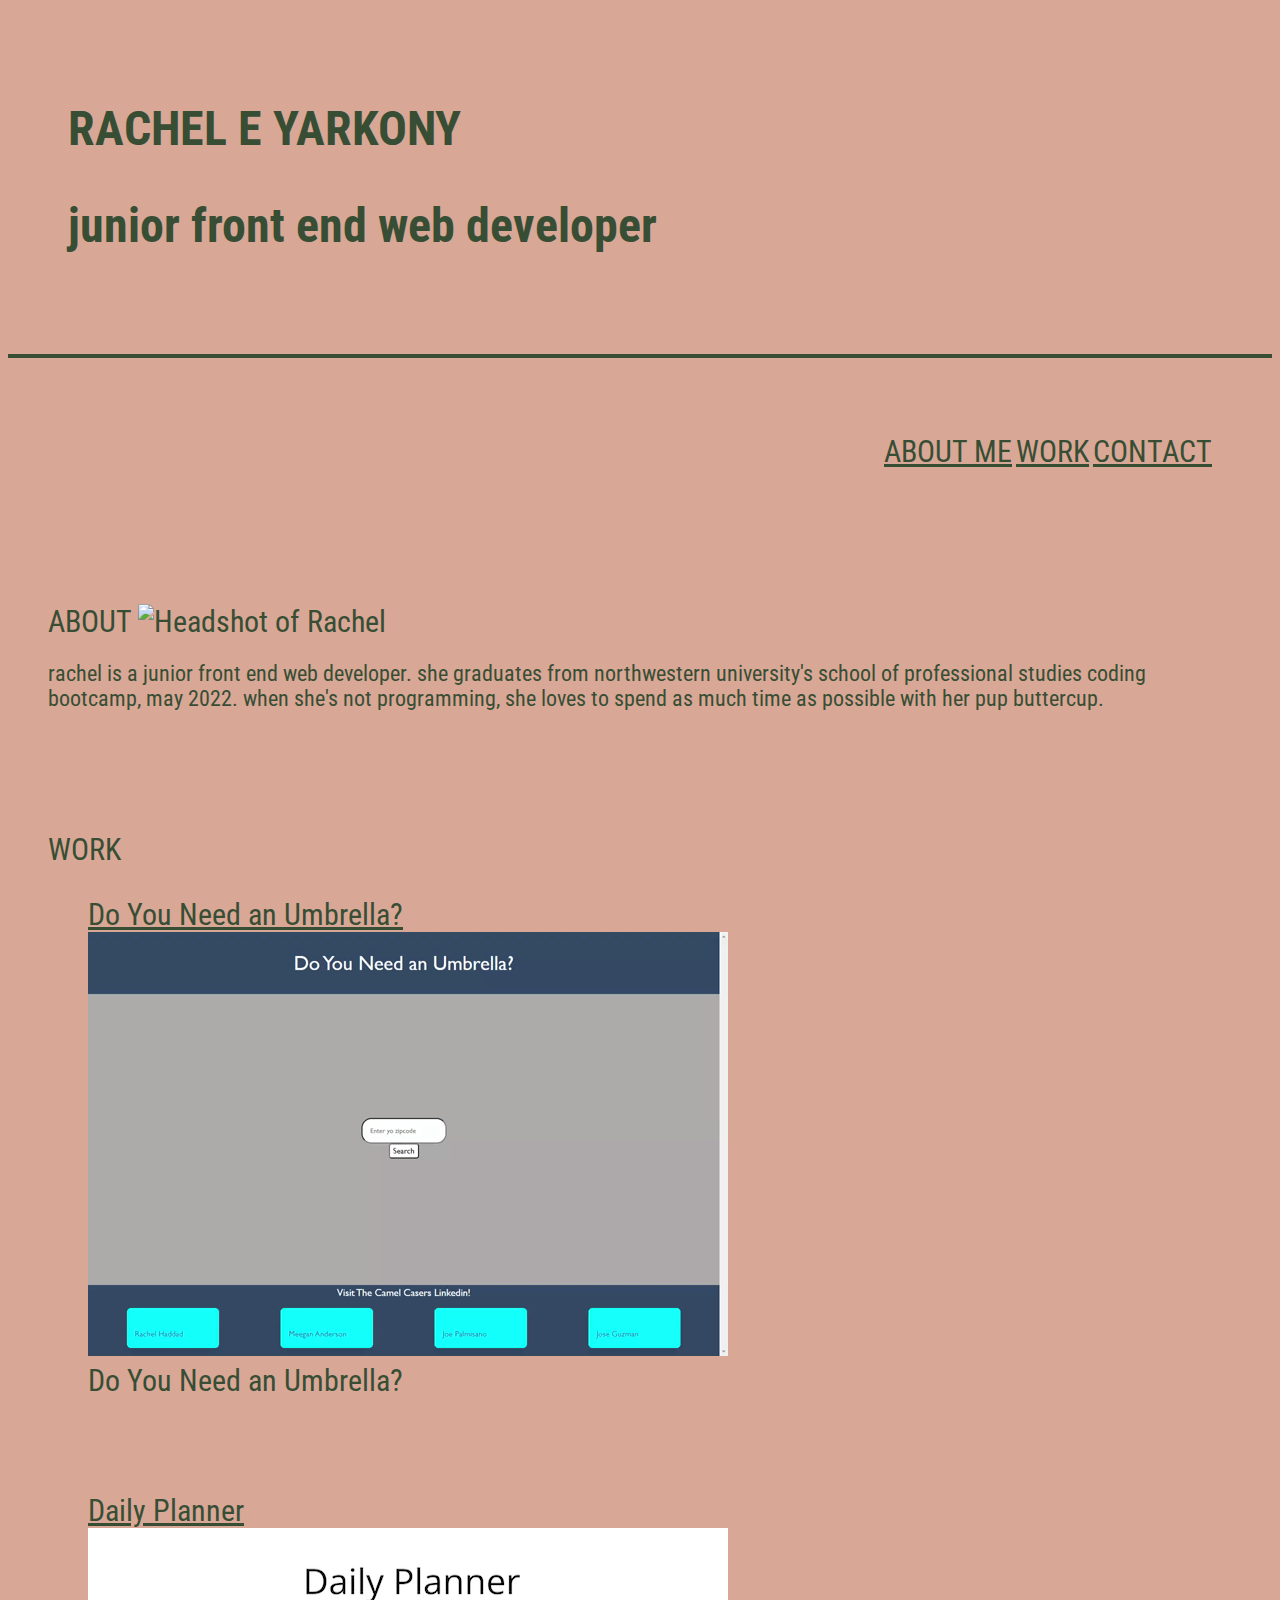
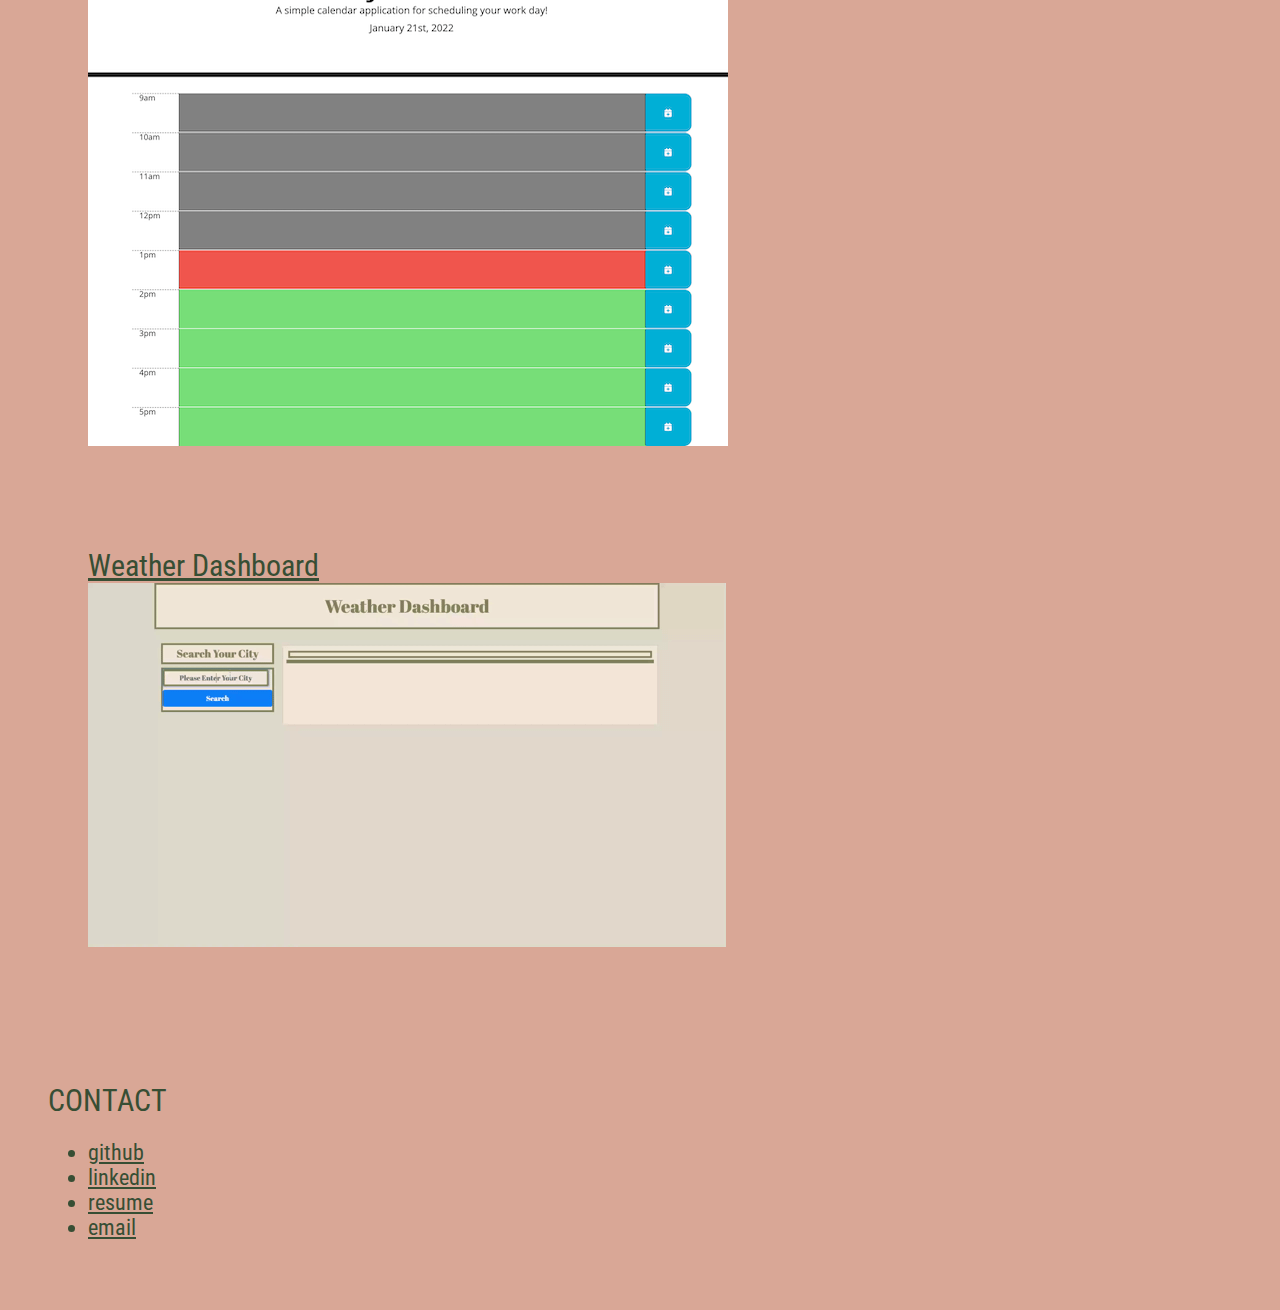
==== index.html @ 6af35a85 "changed picture" ====
<!DOCTYPE html>
<html lang="en">

<head>
    <meta charset="UTF-8">
    <meta http-equiv="X-UA-Compatible" content="IE=edge">
    <meta name="viewport" content="width=device-width, initial-scale=1.0">
    <title>rachel yarkony</title>
    <link href="https://cdn.jsdelivr.net/npm/bootstrap@5.1.3/dist/css/bootstrap.min.css" rel="stylesheet"
        integrity="sha384-1BmE4kWBq78iYhFldvKuhfTAU6auU8tT94WrHftjDbrCEXSU1oBoqyl2QvZ6jIW3" crossorigin="anonymous">
    <link rel="stylesheet" href="./assets/css/style.css">
    <link rel="preconnect" href="https://fonts.googleapis.com">
    <link rel="preconnect" href="https://fonts.gstatic.com" crossorigin>
    <link href="https://fonts.googleapis.com/css2?family=Roboto+Condensed:wght@300&display=swap" rel="stylesheet">
</head>

<body class="container">
    <!-- HEADER -->
    <header class="container">
        <h1>RACHEL E YARKONY</h1>
        <h2>junior front end web developer</h2>
    </header>
    <nav>
        <ul>
            <a class="nav-link" href="#aboutMeClick" id="caption">ABOUT ME</a>
            <a class="nav-link" href="#workClick" id="caption">WORK</a>
            <a class="nav-link" href="#contactClick" id="caption">CONTACT</a>
        </ul>
    </nav>
    <br>
    <!-- INCLUDES NAME, TABS FOR DIFFERENT SECTIONS OF PAGE-->
    <section id="sectionone" class="container ms-auto">
        <div>
            <div id="abtmesection">
                <a id="aboutMeClick">ABOUT</a>
                <img src="./assets/images/christmas card.png" class="float-end mx-auto" style="max-width: 325px;"
                    alt="Headshot of Rachel">
            </div>
            <p>rachel is a junior front end web developer. she graduates from
                northwestern university's school of professional studies coding bootcamp, may 2022.
                when she's not programming, she loves to spend as much time as possible
                with her pup buttercup. </p>
        </div>
    </section>
    <br>
    <section id="sectionone" class="container ms-auto">
        <div id="twork">
            <a id="workClick">WORK</a>
            <div>
                <figure class="figure"><a href="https://the-camelcasers.github.io/project/" id="caption">Do You Need an
                        Umbrella?
                    </a>
                    <br>
                    <img src="./assets/images/DoYouNeedanUmbrella.gif"
                        class="figure-img img-fluid max-width: 100px rounded" alt="Gif of Do you need an umbrella">
                    <figcaption class="figure-caption text-end" id="caption">Do You Need an Umbrella?</a>
                    </figcaption>
                </figure>
            </div>
            <br>
            <div>
                <figure class="figure"><a href="https://buttercupsmom.github.io/hw5/" id="caption">Daily Planner
                    </a>
                    <br>
                    <img src="./assets/images/screenshotofplanner.png"
                        class="figure-img img-fluid max-width: 100px rounded" alt="daily planner image">
                    <figcaption class="figure-caption text-end" id="caption"></figcaption>
                </figure>
            </div>
            <br>
            <div>
                <figure class="figure"><a href="https://buttercupsmom.github.io/hw-6/" id="caption">Weather Dashboard
                    </a>
                    <br>
                    <img src="./assets/images/WeatherDashboard.gif"
                        class="figure-img img-fluid max-width: 100px rounded" alt="weather dashboard gif">
                    <figcaption class="figure-caption text-end" id="caption"></figcaption>
                </figure>
            </div>
        </div>
    </section>
    <br>
    <section id="sectionone" class="container ms-auto">
        <div id="contactizzle">
            <a id="contactClick">CONTACT</a>
        </div>
        <div>
            <ul id="caption">
                <li><a href="https://github.com/buttercupsmom" id="caption">github</a>
                </li>
                <li><a href="https://www.linkedin.com/in/rachelehaddad/" id="caption">linkedin</a>
                </li>
                <li><a href="./assets/images/Rachel Haddad Resume.png" target="_blank" onclick="openNewWindow()"
                        id="caption">resume</a>
                </li>
                <li><a href="mailto:yarkony.rachel@gmail.com" id="caption">email</a>
                </li>
            </ul>
        </div>
    </section>










</body>
<script src="./assets/js/script.js"></script>

</html>
---- assets/css/style.css ----
:root {
  --background-color: #d9a796;
  --text-color: #374e34;
}

body {
  background-color: var(--background-color);
  color: var(--text-color);
  font-family: "Roboto Condensed", sans-serif;
}

header {
  border-bottom: 4px solid;
  border-radius: 5;
  border-color: var(--text-color);
  color: var(--text-color);
  font: bold;
  padding: 60px;
  justify-content: space-evenly;
  align-items: end;
}
h1 {
  font-size: 48px;
  font-style: bold;
}

h2 {
  font-size: 48px;
  font-style: bold;
}

nav {
  border: 4px transparent;
  border-radius: 5;
  color: var(--text-color);
  padding: 60px;
  text-align: end;
  display: flex-row;
}

.nav-link {
  font-size: 30px;
}

#abtmesection {
  font-size: 30px;
}

#contactizzle {
  font-size: 30px;
}

#sectionone {
  border: 6px transparent;
  border-radius: 5;
  flex-wrap: wrap;
  font-size: 22px;
  padding: 40px;
}

#twork {
  font-size: 30px;
}

#caption {
  color: var(--text-color);
}
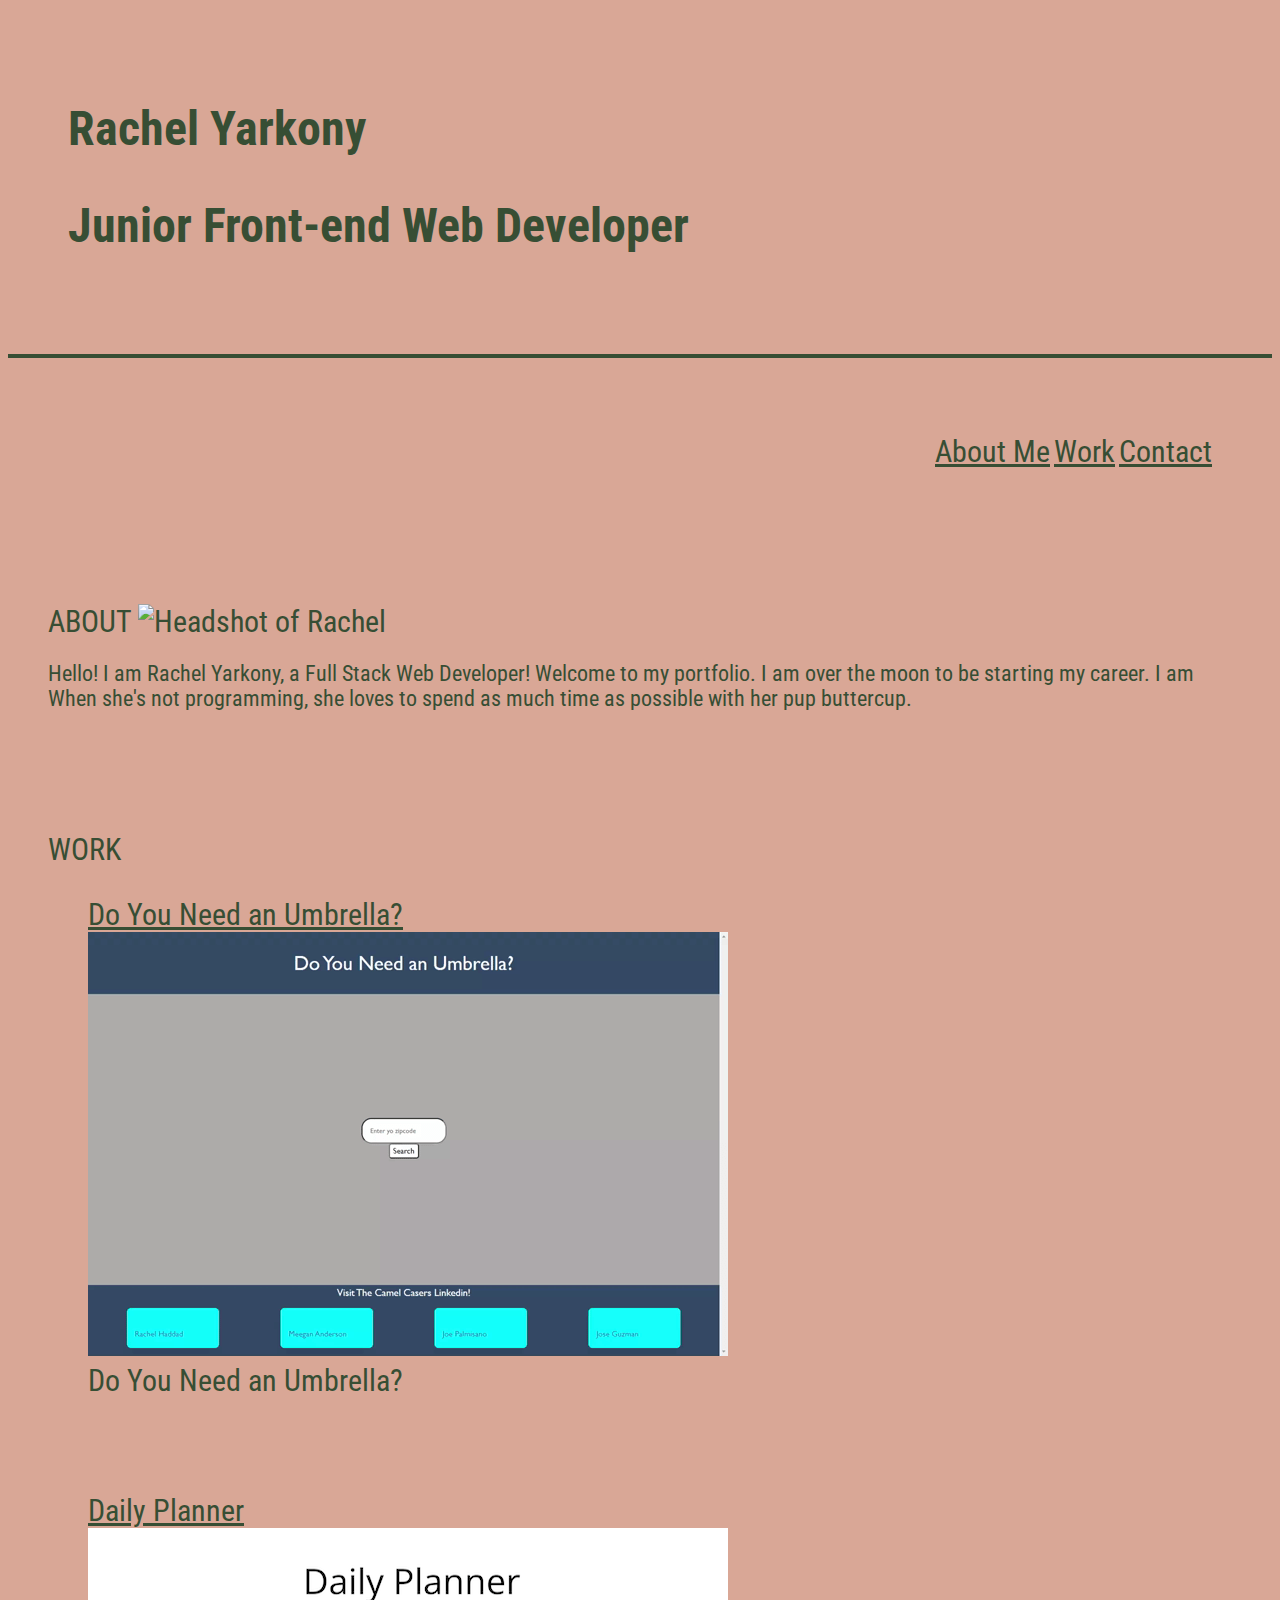
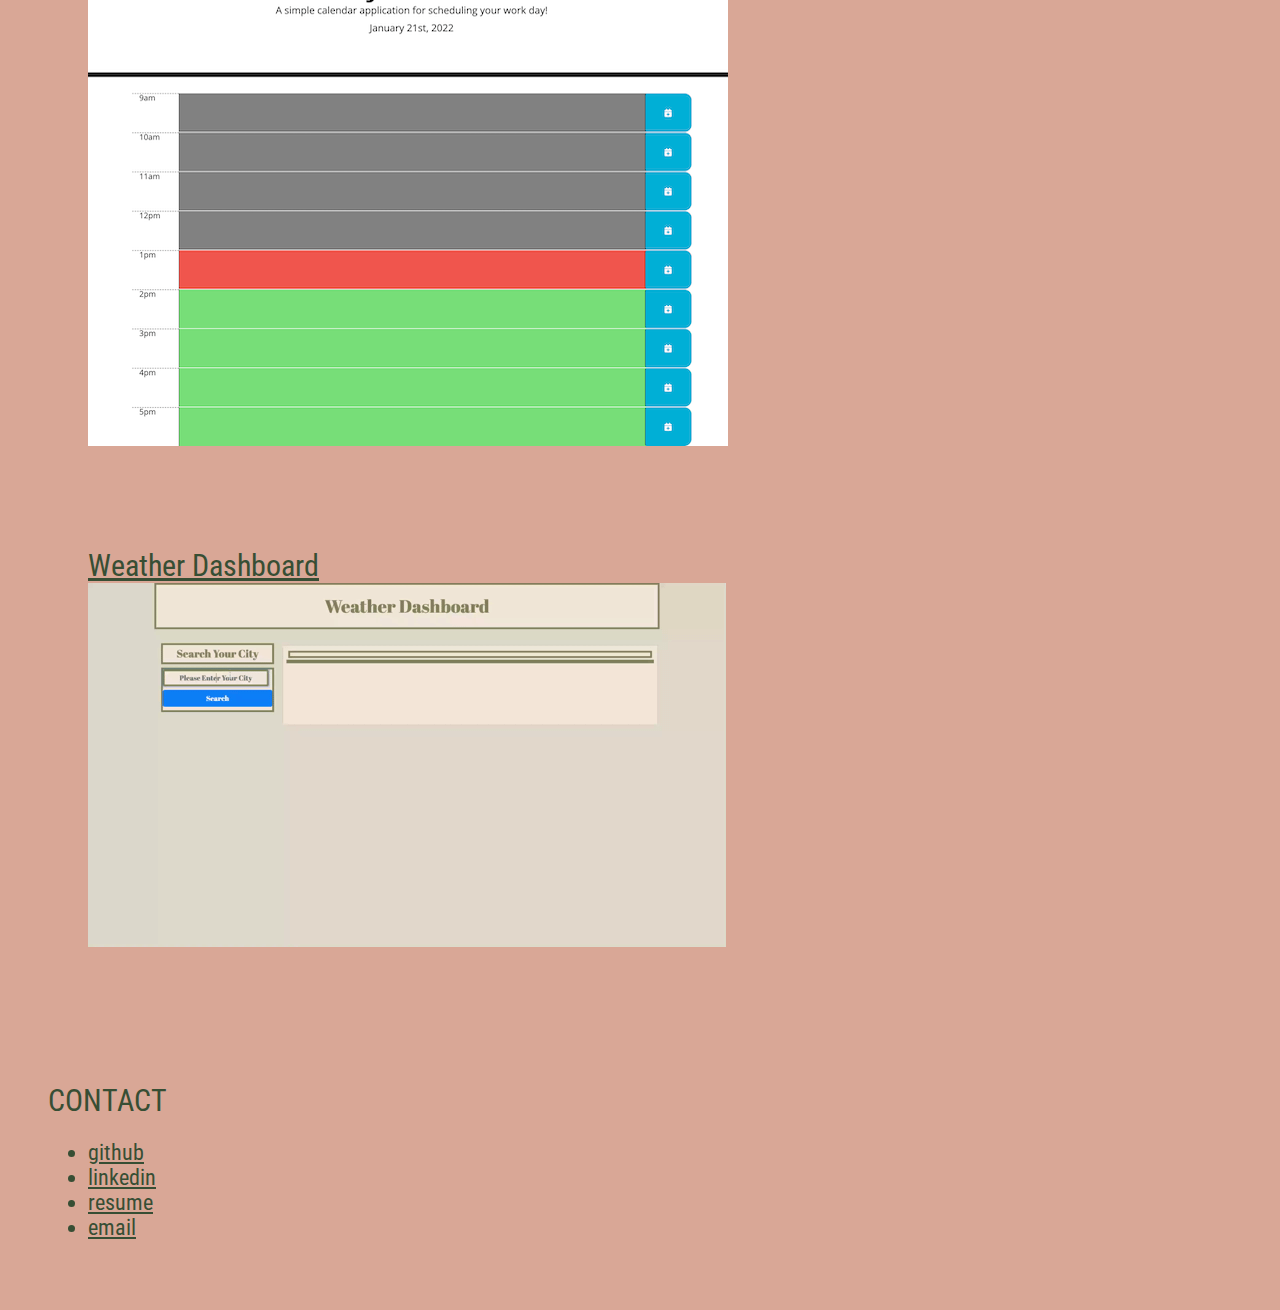
==== commit ea73b705: "grammar edits" ====
--- a/index.html
+++ b/index.html
@@ -5,7 +5,7 @@
     <meta charset="UTF-8">
     <meta http-equiv="X-UA-Compatible" content="IE=edge">
     <meta name="viewport" content="width=device-width, initial-scale=1.0">
-    <title>rachel yarkony</title>
+    <title>Rachel Yarkony</title>
     <link href="https://cdn.jsdelivr.net/npm/bootstrap@5.1.3/dist/css/bootstrap.min.css" rel="stylesheet"
         integrity="sha384-1BmE4kWBq78iYhFldvKuhfTAU6auU8tT94WrHftjDbrCEXSU1oBoqyl2QvZ6jIW3" crossorigin="anonymous">
     <link rel="stylesheet" href="./assets/css/style.css">
@@ -17,14 +17,14 @@
 <body class="container">
     <!-- HEADER -->
     <header class="container">
-        <h1>RACHEL E YARKONY</h1>
-        <h2>junior front end web developer</h2>
+        <h1>Rachel Yarkony</h1>
+        <h2>Junior Front-end Web Developer</h2>
     </header>
     <nav>
         <ul>
-            <a class="nav-link" href="#aboutMeClick" id="caption">ABOUT ME</a>
-            <a class="nav-link" href="#workClick" id="caption">WORK</a>
-            <a class="nav-link" href="#contactClick" id="caption">CONTACT</a>
+            <a class="nav-link" href="#aboutMeClick" id="caption">About Me</a>
+            <a class="nav-link" href="#workClick" id="caption">Work</a>
+            <a class="nav-link" href="#contactClick" id="caption">Contact</a>
         </ul>
     </nav>
     <br>
@@ -36,9 +36,10 @@
                 <img src="./assets/images/christmas card.png" class="float-end mx-auto" style="max-width: 325px;"
                     alt="Headshot of Rachel">
             </div>
-            <p>rachel is a junior front end web developer. she graduates from
-                northwestern university's school of professional studies coding bootcamp, may 2022.
-                when she's not programming, she loves to spend as much time as possible
+            <p>Hello! I am Rachel Yarkony, a Full Stack Web Developer! Welcome to my portfolio.
+                I am over the moon to be starting my career. I am
+
+                When she's not programming, she loves to spend as much time as possible
                 with her pup buttercup. </p>
         </div>
     </section>
@@ -58,6 +59,7 @@
                 </figure>
             </div>
             <br>
+            <!-- TODO: Project 2 -->
             <div>
                 <figure class="figure"><a href="https://buttercupsmom.github.io/hw5/" id="caption">Daily Planner
                     </a>
@@ -68,6 +70,7 @@
                 </figure>
             </div>
             <br>
+
             <div>
                 <figure class="figure"><a href="https://buttercupsmom.github.io/hw-6/" id="caption">Weather Dashboard
                     </a>
@@ -90,6 +93,7 @@
                 </li>
                 <li><a href="https://www.linkedin.com/in/rachelehaddad/" id="caption">linkedin</a>
                 </li>
+                <!-- TODO: resume link to google docs -->
                 <li><a href="./assets/images/Rachel Haddad Resume.png" target="_blank" onclick="openNewWindow()"
                         id="caption">resume</a>
                 </li>
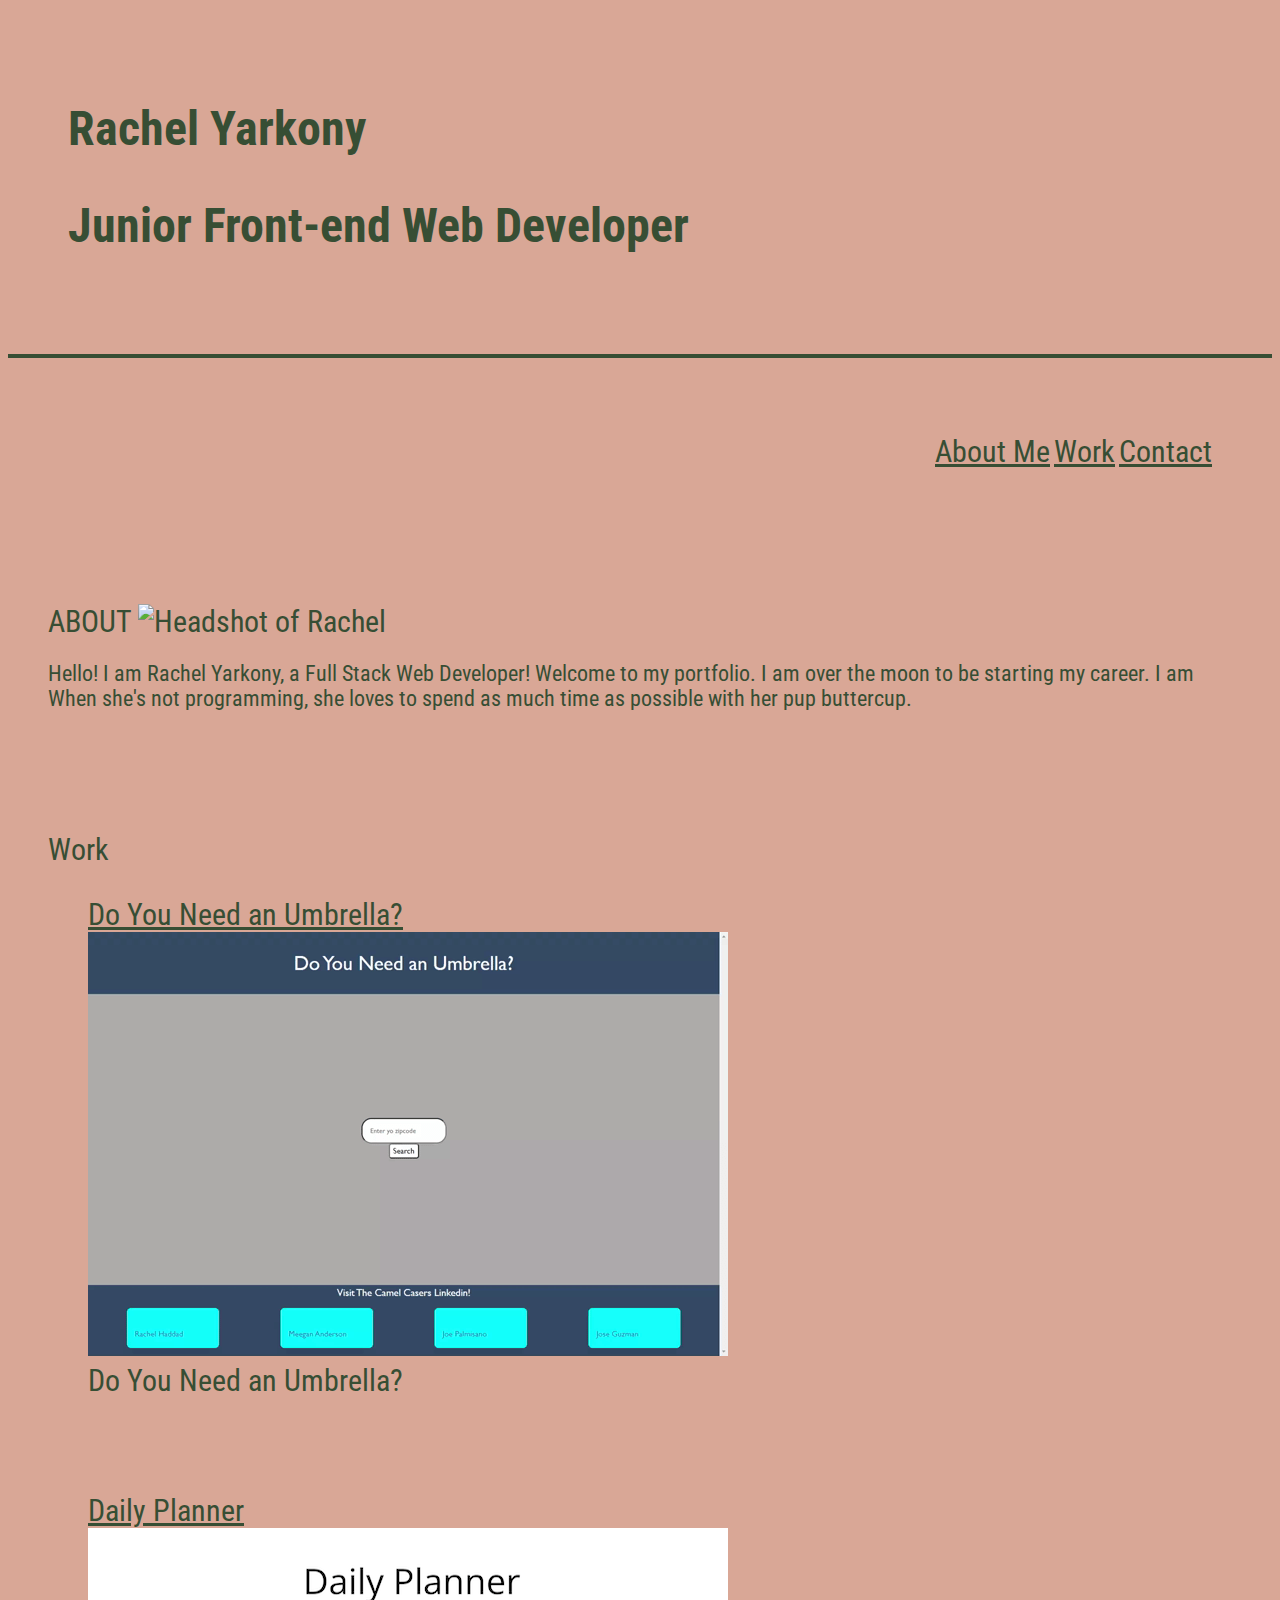
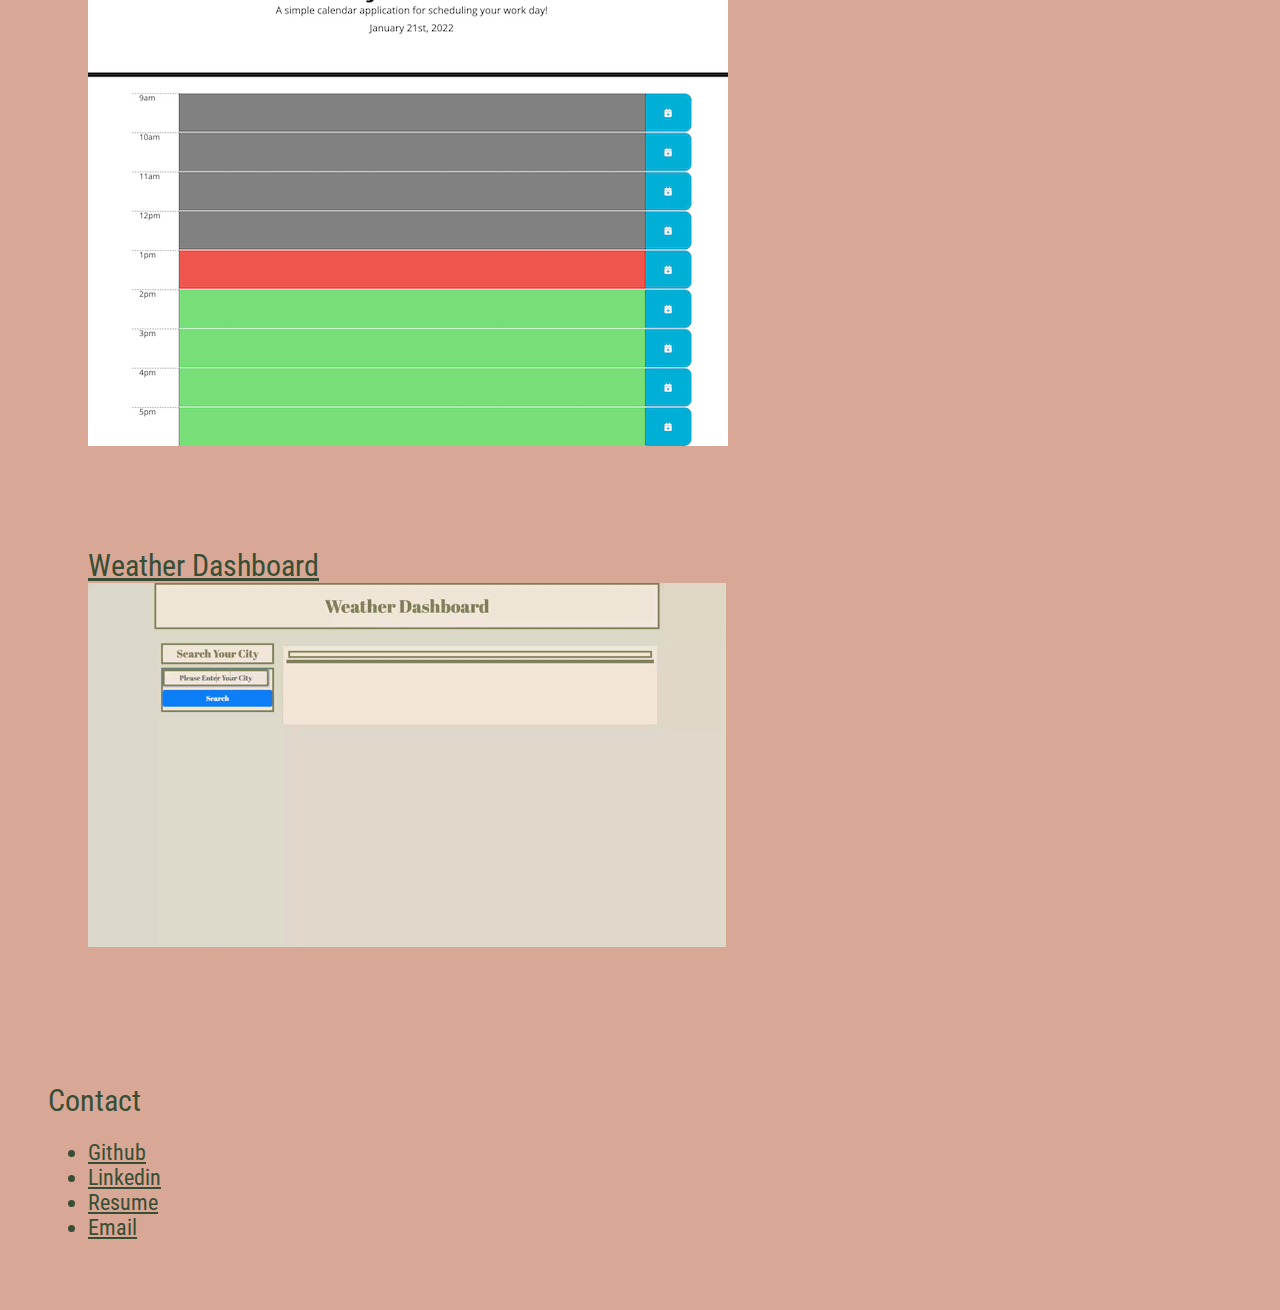
==== commit 28a42a15: "grammar edits 2" ====
--- a/index.html
+++ b/index.html
@@ -46,7 +46,7 @@
     <br>
     <section id="sectionone" class="container ms-auto">
         <div id="twork">
-            <a id="workClick">WORK</a>
+            <a id="workClick">Work</a>
             <div>
                 <figure class="figure"><a href="https://the-camelcasers.github.io/project/" id="caption">Do You Need an
                         Umbrella?
@@ -85,19 +85,19 @@
     <br>
     <section id="sectionone" class="container ms-auto">
         <div id="contactizzle">
-            <a id="contactClick">CONTACT</a>
+            <a id="contactClick">Contact</a>
         </div>
         <div>
             <ul id="caption">
-                <li><a href="https://github.com/buttercupsmom" id="caption">github</a>
+                <li><a href="https://github.com/buttercupsmom" id="caption">Github</a>
                 </li>
-                <li><a href="https://www.linkedin.com/in/rachelehaddad/" id="caption">linkedin</a>
+                <li><a href="https://www.linkedin.com/in/rachelehaddad/" id="caption">Linkedin</a>
                 </li>
                 <!-- TODO: resume link to google docs -->
                 <li><a href="./assets/images/Rachel Haddad Resume.png" target="_blank" onclick="openNewWindow()"
-                        id="caption">resume</a>
+                        id="caption">Resume</a>
                 </li>
-                <li><a href="mailto:yarkony.rachel@gmail.com" id="caption">email</a>
+                <li><a href="mailto:yarkony.rachel@gmail.com" id="caption">Email</a>
                 </li>
             </ul>
         </div>
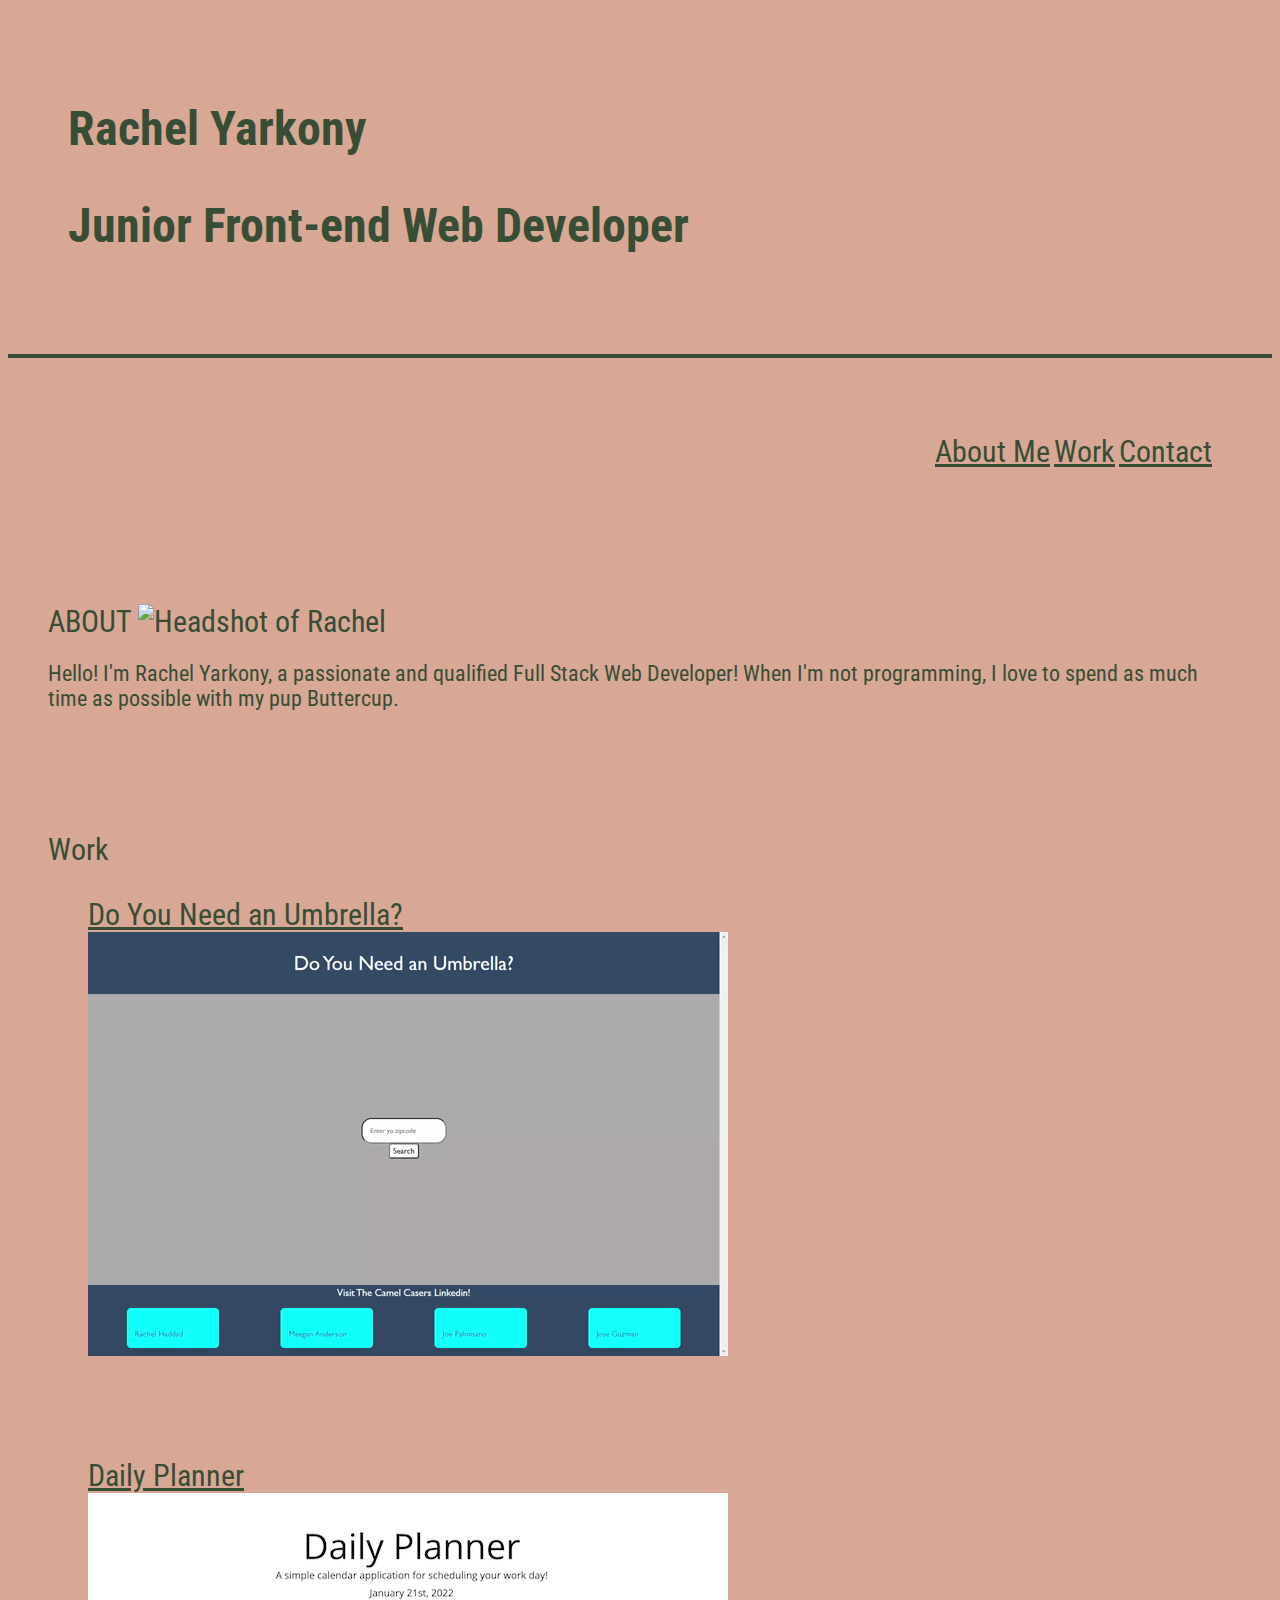
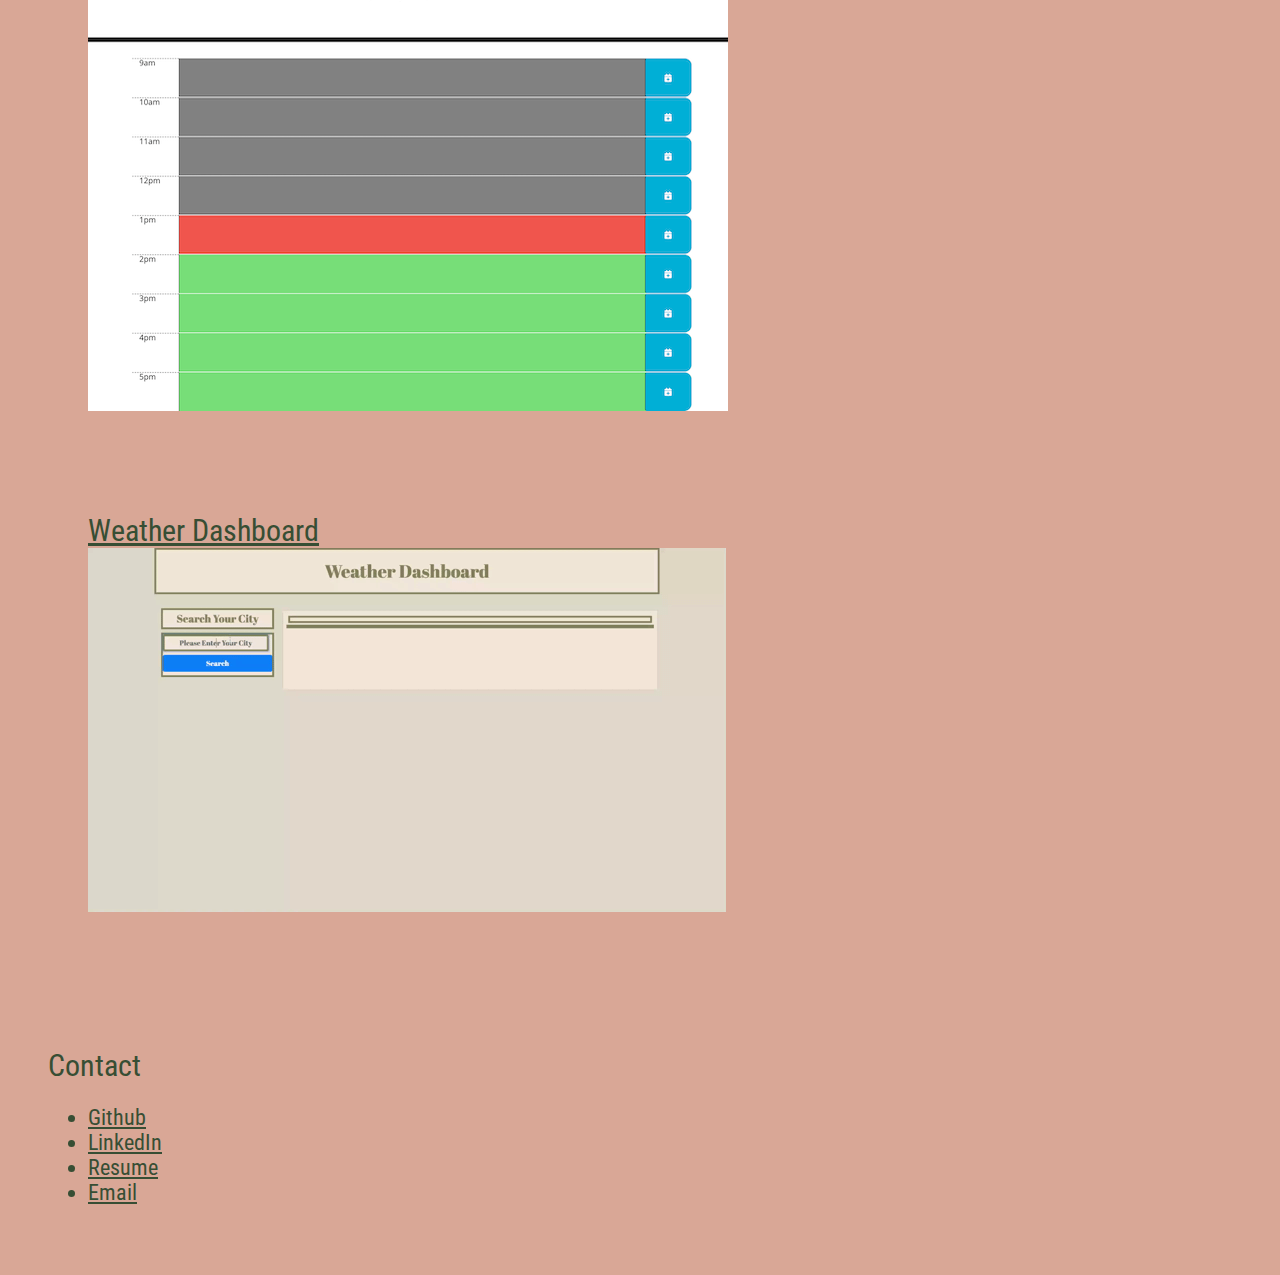
==== commit 96667b62: "updated resume" ====
--- a/index.html
+++ b/index.html
@@ -36,11 +36,9 @@
                 <img src="./assets/images/christmas card.png" class="float-end mx-auto" style="max-width: 325px;"
                     alt="Headshot of Rachel">
             </div>
-            <p>Hello! I am Rachel Yarkony, a Full Stack Web Developer! Welcome to my portfolio.
-                I am over the moon to be starting my career. I am
-
-                When she's not programming, she loves to spend as much time as possible
-                with her pup buttercup. </p>
+            <p>Hello! I'm Rachel Yarkony, a passionate and qualified Full Stack Web Developer!
+                When I'm not programming, I love to spend as much time as possible
+                with my pup Buttercup. </p>
         </div>
     </section>
     <br>
@@ -54,8 +52,6 @@
                     <br>
                     <img src="./assets/images/DoYouNeedanUmbrella.gif"
                         class="figure-img img-fluid max-width: 100px rounded" alt="Gif of Do you need an umbrella">
-                    <figcaption class="figure-caption text-end" id="caption">Do You Need an Umbrella?</a>
-                    </figcaption>
                 </figure>
             </div>
             <br>
@@ -91,11 +87,11 @@
             <ul id="caption">
                 <li><a href="https://github.com/buttercupsmom" id="caption">Github</a>
                 </li>
-                <li><a href="https://www.linkedin.com/in/rachelehaddad/" id="caption">Linkedin</a>
+                <li><a href="https://www.linkedin.com/in/rachelehaddad/" id="caption">LinkedIn</a>
                 </li>
                 <!-- TODO: resume link to google docs -->
-                <li><a href="./assets/images/Rachel Haddad Resume.png" target="_blank" onclick="openNewWindow()"
-                        id="caption">Resume</a>
+                <li><a href="https://docs.google.com/document/d/e/2PACX-1vQ8hf02volM08dcAU9fvE2rMTTq4DxdWC8-OKju5c5YKCPRGe5K8hc34t3w5avT9cGXAQLlOh2nc5gp/pub"
+                        target="_blank" onclick="openNewWindow()" id="caption">Resume</a>
                 </li>
                 <li><a href="mailto:yarkony.rachel@gmail.com" id="caption">Email</a>
                 </li>
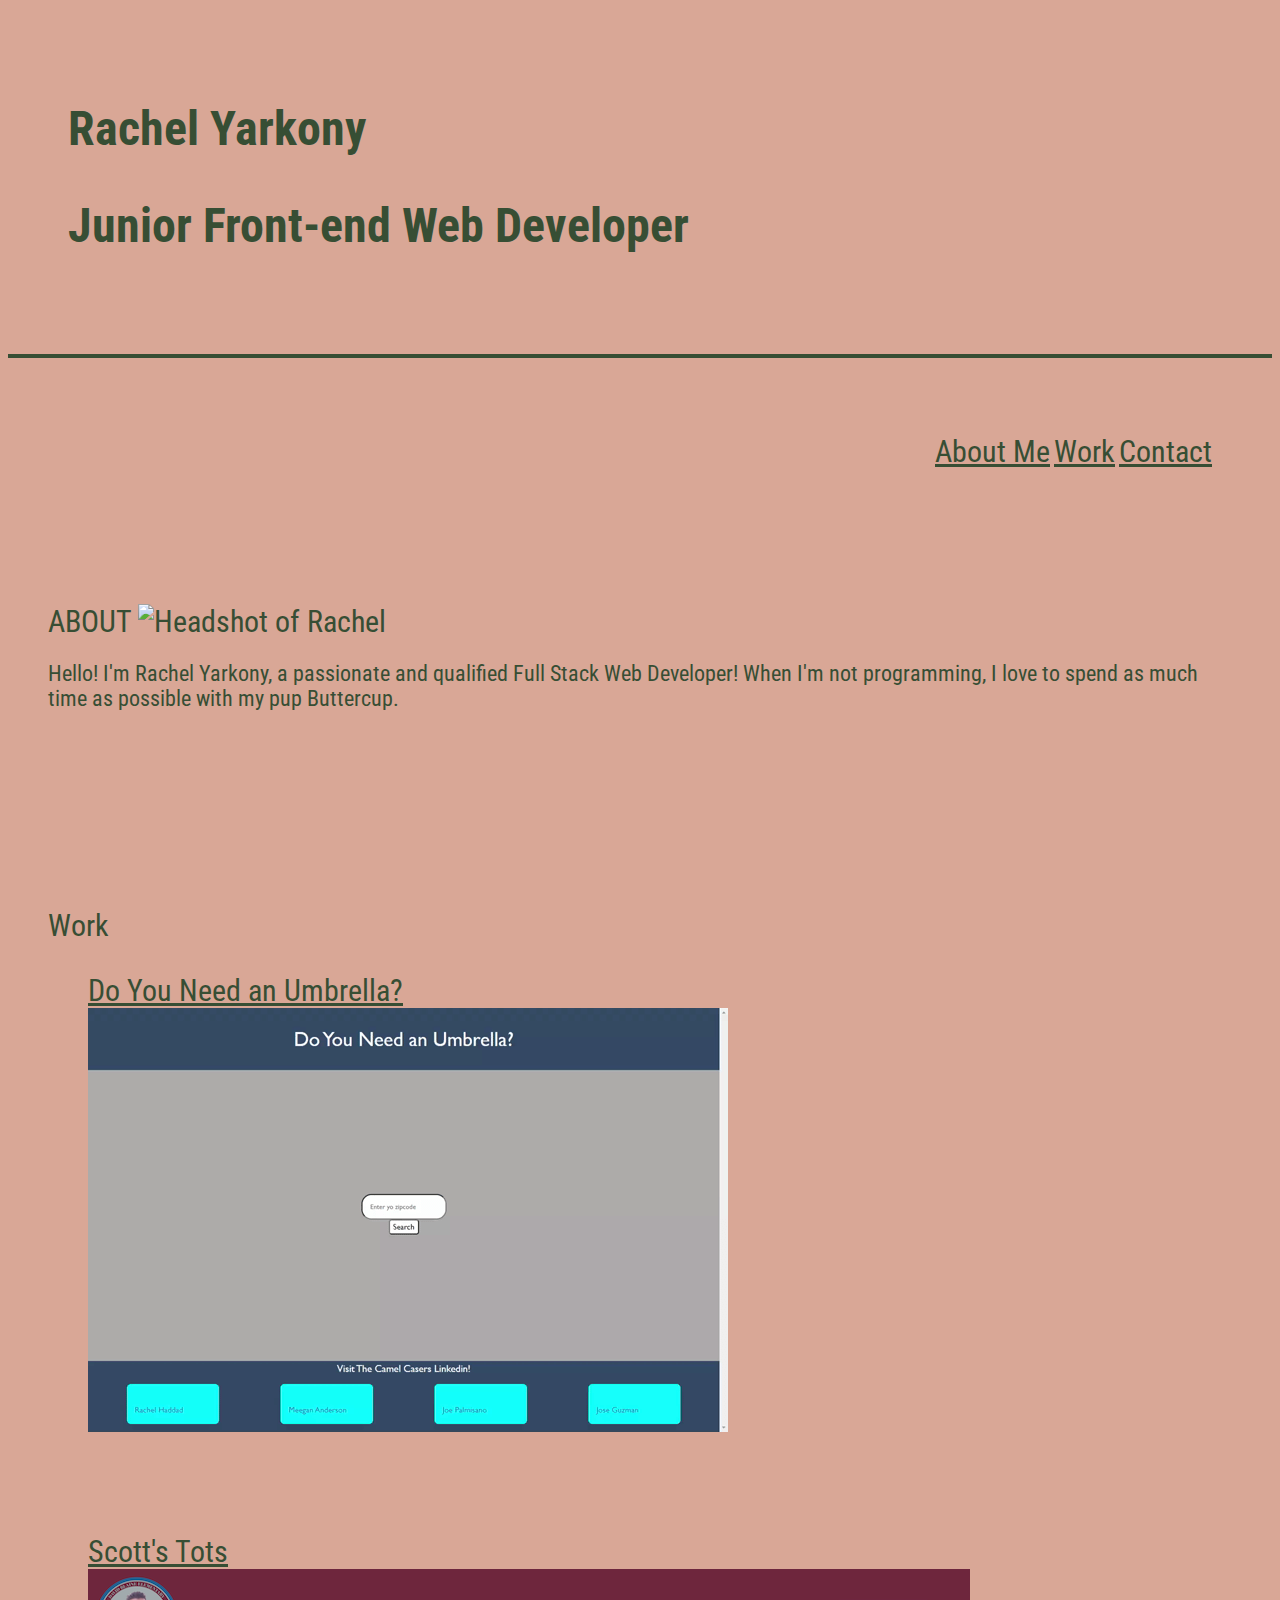
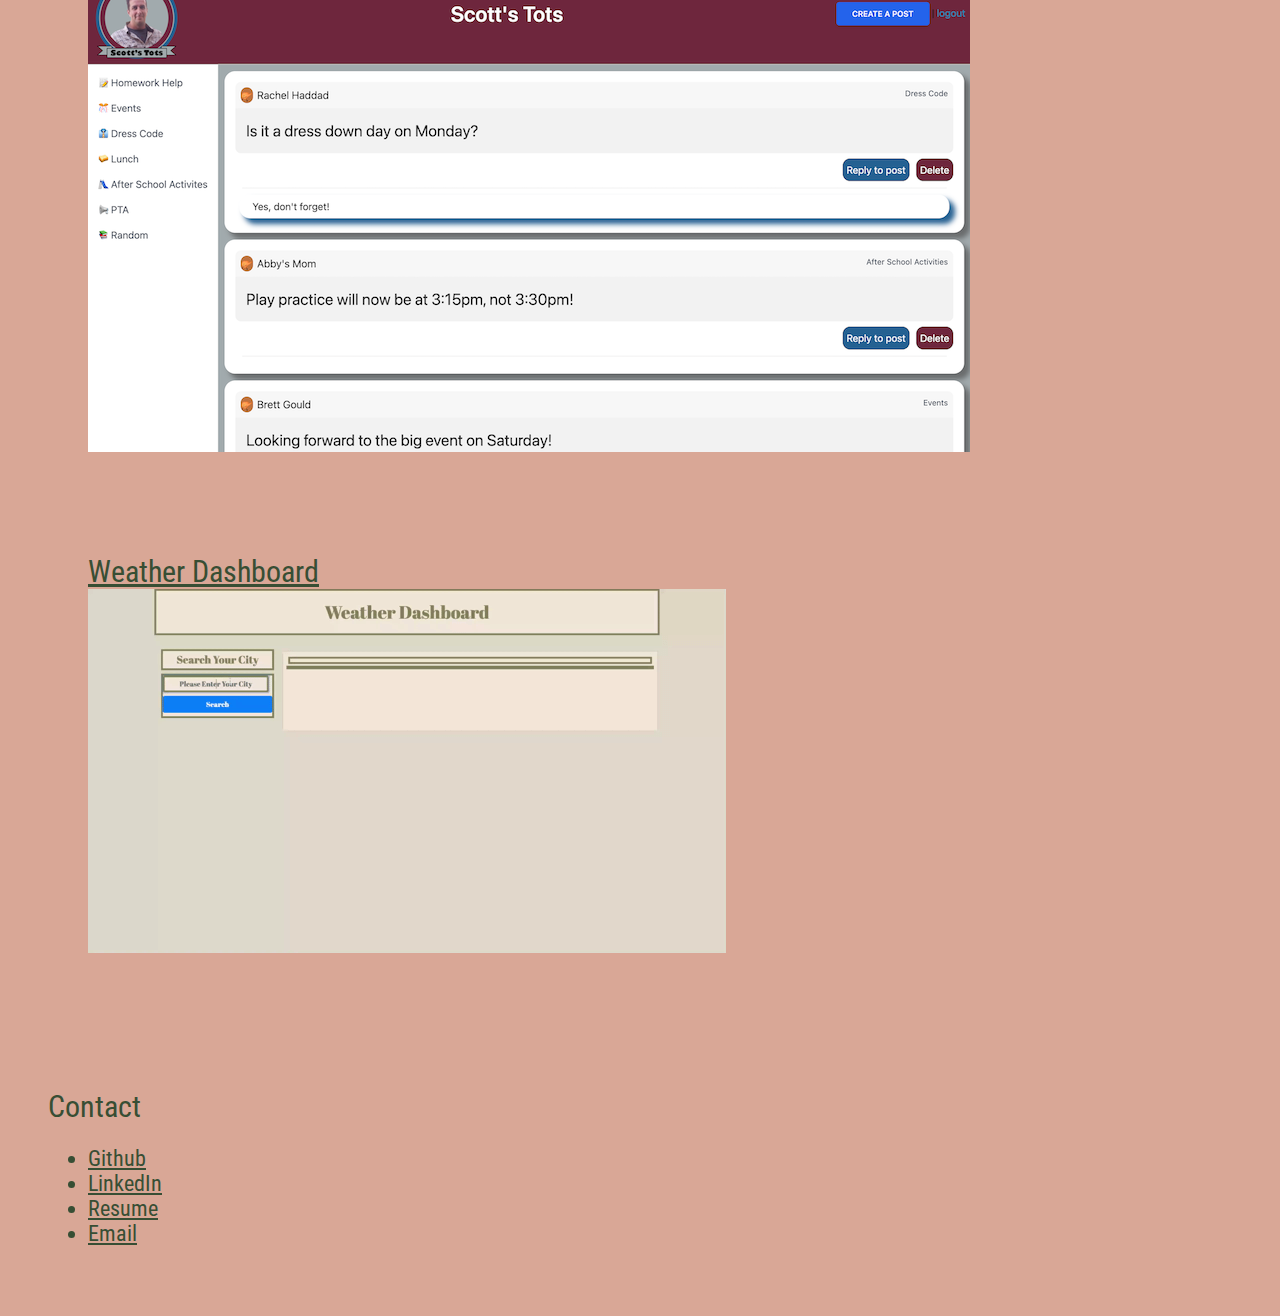
==== commit 39c9b94d: "added project 2" ====
--- a/index.html
+++ b/index.html
@@ -33,7 +33,7 @@
         <div>
             <div id="abtmesection">
                 <a id="aboutMeClick">ABOUT</a>
-                <img src="./assets/images/christmas card.png" class="float-end mx-auto" style="max-width: 325px;"
+                <img src="./assets/images/christmas card.png" class="float-end mx-auto" style="max-width: 500px;"
                     alt="Headshot of Rachel">
             </div>
             <p>Hello! I'm Rachel Yarkony, a passionate and qualified Full Stack Web Developer!
@@ -41,6 +41,10 @@
                 with my pup Buttercup. </p>
         </div>
     </section>
+    <br>
+    <br>
+    <br>
+    <br>
     <br>
     <section id="sectionone" class="container ms-auto">
         <div id="twork">
@@ -57,11 +61,12 @@
             <br>
             <!-- TODO: Project 2 -->
             <div>
-                <figure class="figure"><a href="https://buttercupsmom.github.io/hw5/" id="caption">Daily Planner
+                <figure class="figure"><a href="https://project-two-threeandalady.herokuapp.com/" id="caption">Scott's
+                        Tots
                     </a>
                     <br>
-                    <img src="./assets/images/screenshotofplanner.png"
-                        class="figure-img img-fluid max-width: 100px rounded" alt="daily planner image">
+                    <img src="./assets/images/Final Screenshot.png"
+                        class="figure-img img-fluid max-width: 100px rounded" alt="Scott's Tots Message Board">
                     <figcaption class="figure-caption text-end" id="caption"></figcaption>
                 </figure>
             </div>
@@ -98,16 +103,6 @@
             </ul>
         </div>
     </section>
-
-
-
-
-
-
-
-
-
-
 </body>
 <script src="./assets/js/script.js"></script>
 
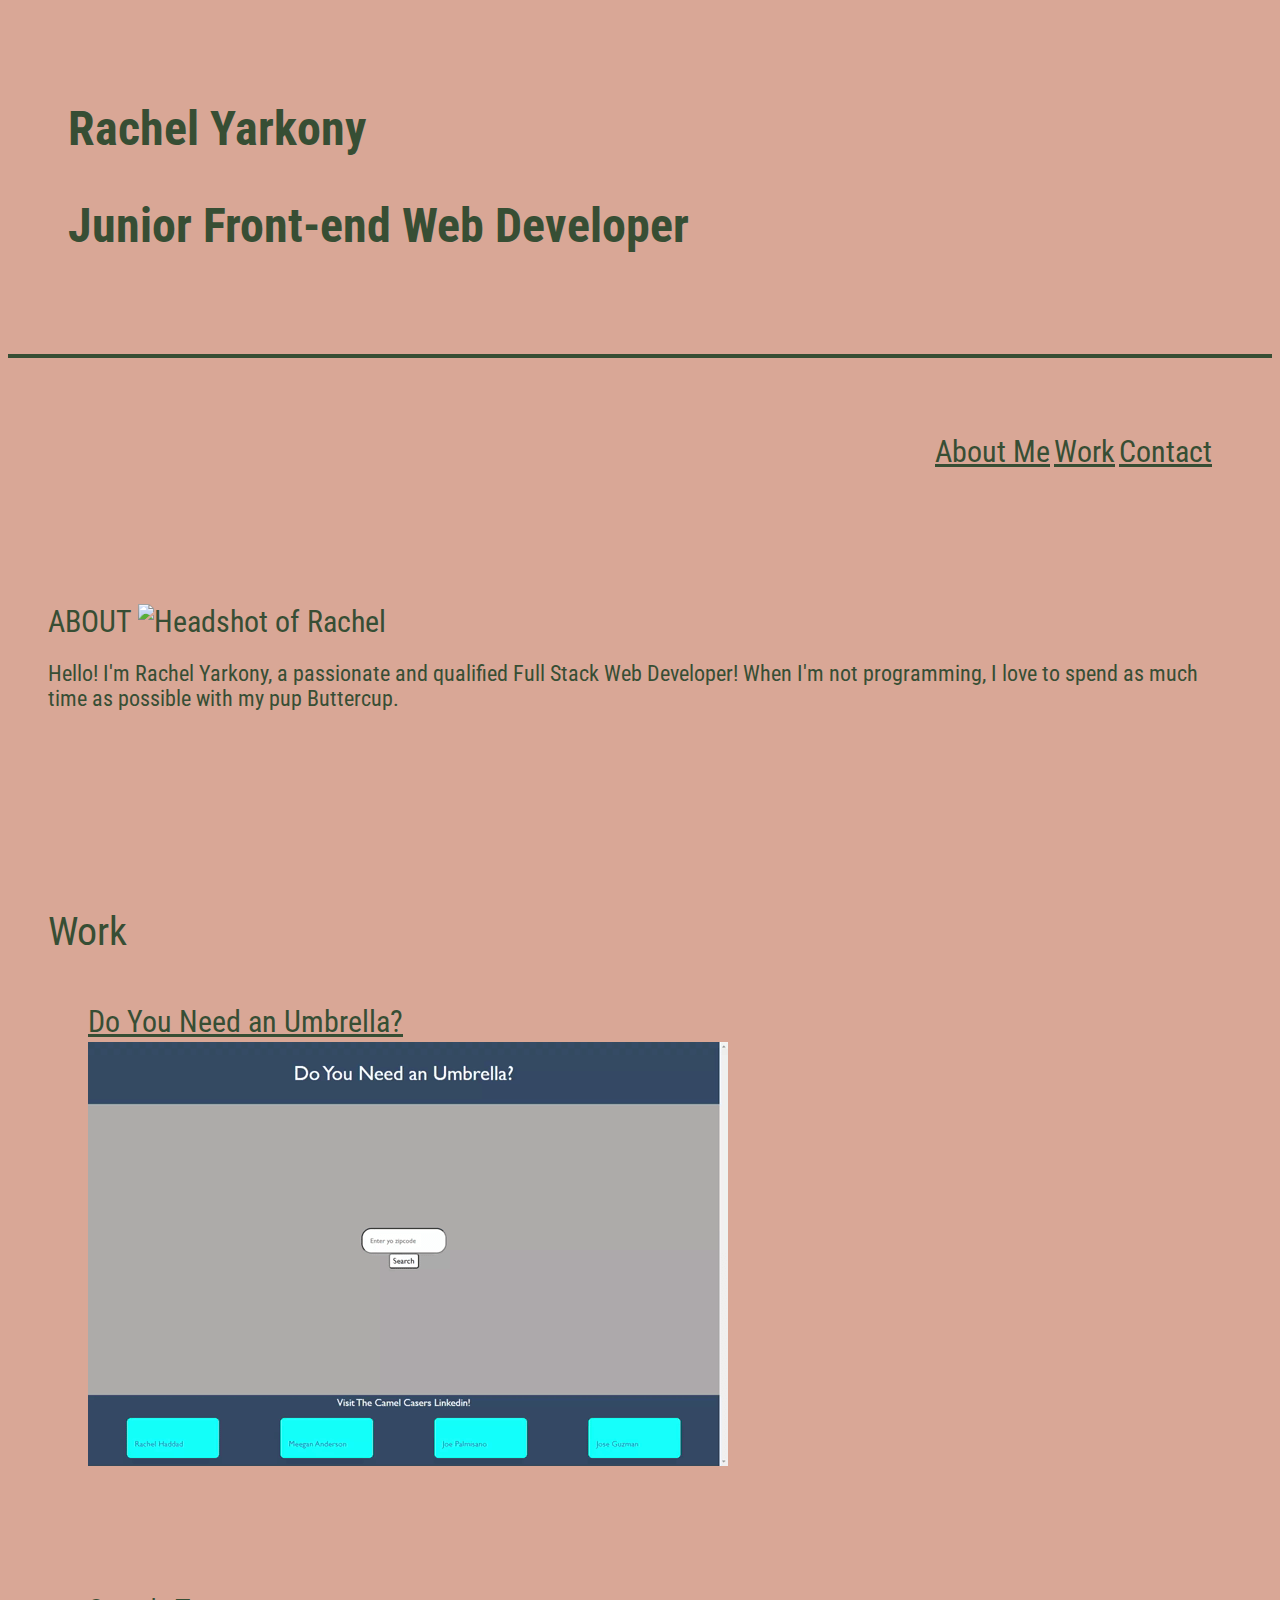
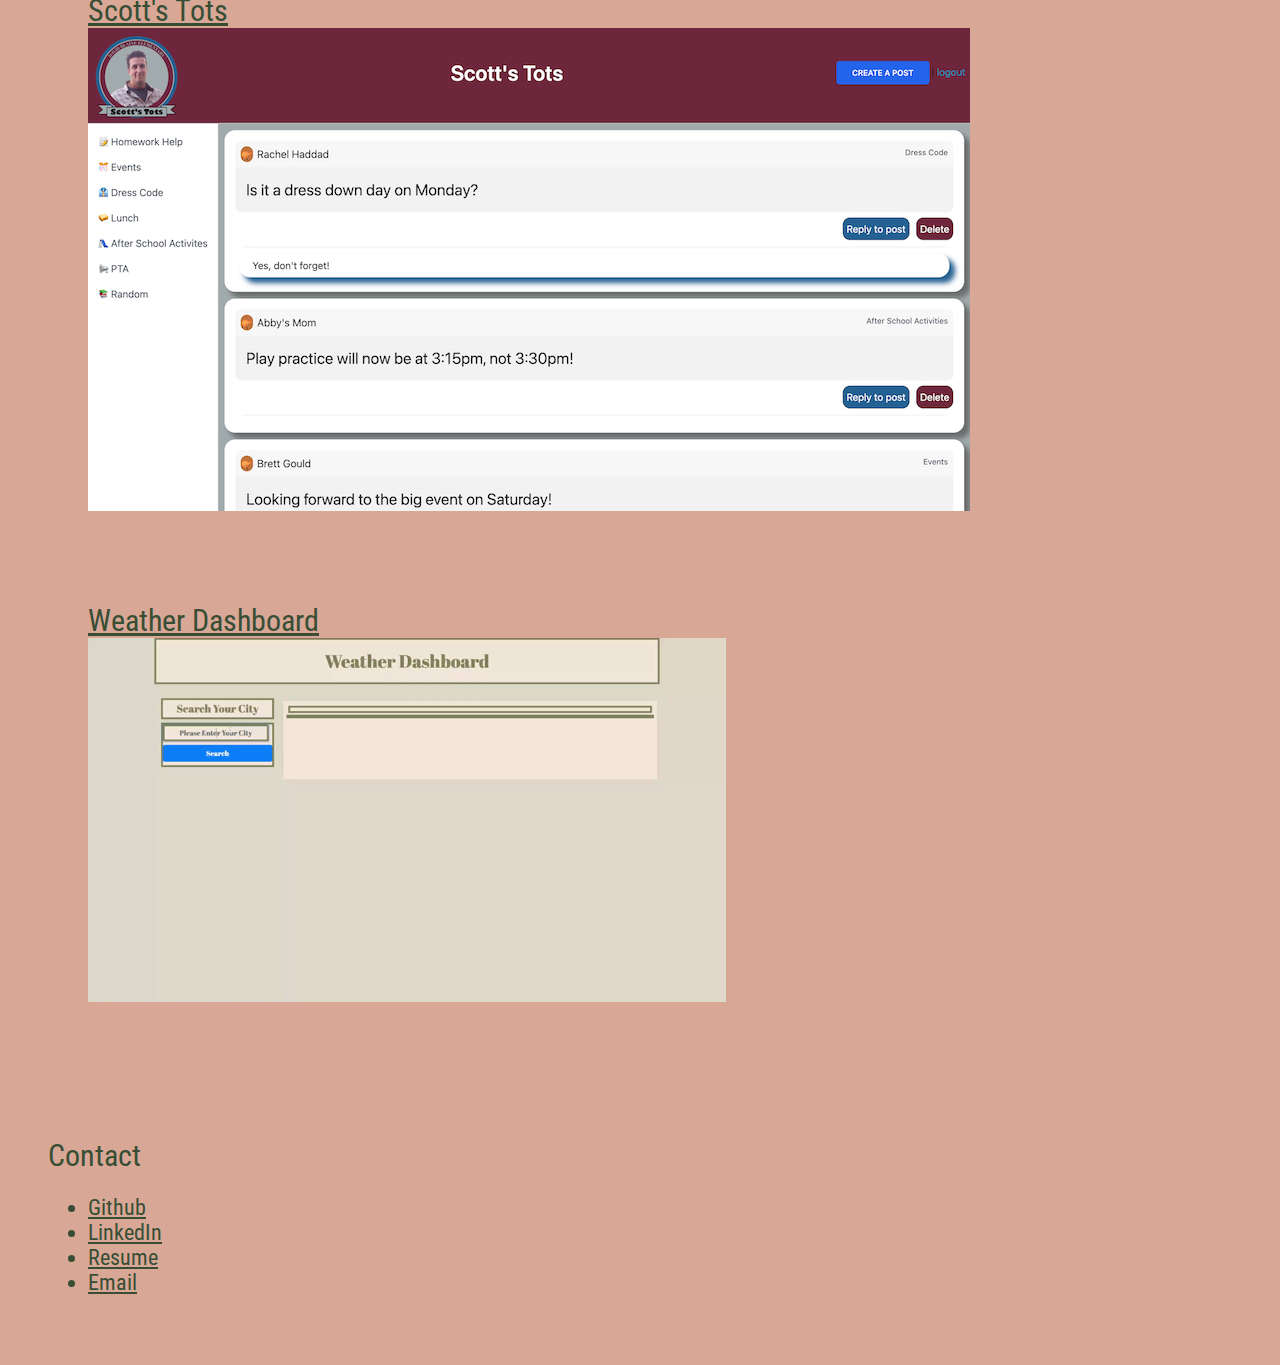
==== commit c701003e: "styling edits" ====
--- a/index.html
+++ b/index.html
@@ -50,29 +50,39 @@
         <div id="twork">
             <a id="workClick">Work</a>
             <div>
-                <figure class="figure"><a href="https://the-camelcasers.github.io/project/" id="caption">Do You Need an
-                        Umbrella?
-                    </a>
-                    <br>
-                    <img src="./assets/images/DoYouNeedanUmbrella.gif"
-                        class="figure-img img-fluid max-width: 100px rounded" alt="Gif of Do you need an umbrella">
-                </figure>
+                <div>
+                    <figure class="figure"><a id="umbrella" href="https://the-camelcasers.github.io/project/"
+                            id="caption">Do You Need
+                            an
+                            Umbrella?
+                        </a>
+                        <br>
+                        <img src="./assets/images/DoYouNeedanUmbrella.gif"
+                            class="figure-img img-fluid max-width: 100px rounded" alt="Gif of Do you need an umbrella">
+                    </figure>
+                </div>
             </div>
             <br>
             <!-- TODO: Project 2 -->
             <div>
-                <figure class="figure"><a href="https://project-two-threeandalady.herokuapp.com/" id="caption">Scott's
-                        Tots
-                    </a>
-                    <br>
-                    <img src="./assets/images/Final Screenshot.png"
-                        class="figure-img img-fluid max-width: 100px rounded" alt="Scott's Tots Message Board">
-                    <figcaption class="figure-caption text-end" id="caption"></figcaption>
-                </figure>
+                <div id="umbrella">
+                    <figure class="figure"><a href="https://project-two-threeandalady.herokuapp.com/"
+                            id="caption">Scott's
+                            Tots
+                        </a>
+
+                        <br>
+                        <img src="./assets/images/Final Screenshot.png"
+                            class="figure-img img-fluid max-width: 100px rounded" alt="Scott's Tots Message Board">
+                        <figcaption class="figure-caption text-end" id="caption"></figcaption>
+                    </figure>
+                </div>
             </div>
-            <br>
+        </div>
+        <br>
 
-            <div>
+        <div>
+            <div id="umbrella">
                 <figure class="figure"><a href="https://buttercupsmom.github.io/hw-6/" id="caption">Weather Dashboard
                     </a>
                     <br>
--- a/assets/css/style.css
+++ b/assets/css/style.css
@@ -59,9 +59,14 @@
 }
 
 #twork {
-  font-size: 30px;
+  font-size: 40px;
 }
 
 #caption {
   color: var(--text-color);
 }
+
+#umbrella {
+  font-size: 30px;
+  color: var(--text-color);
+}
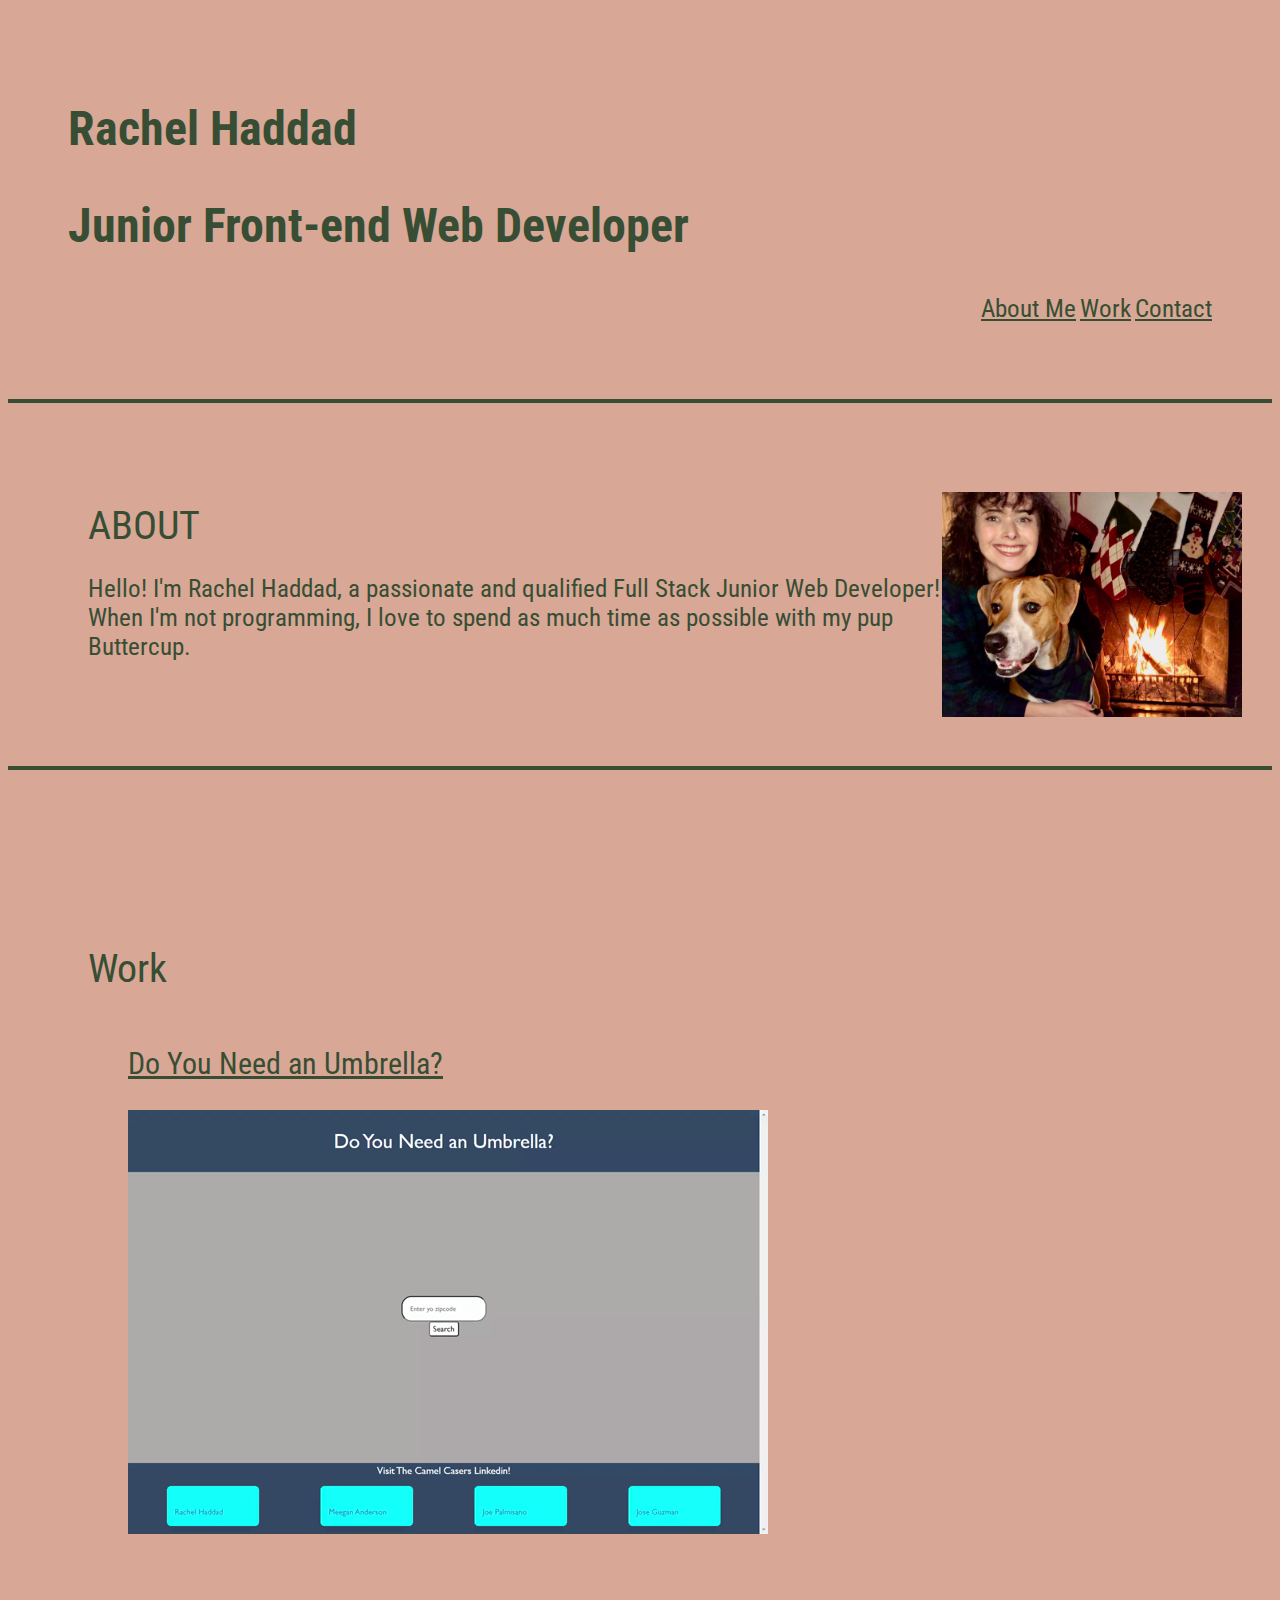
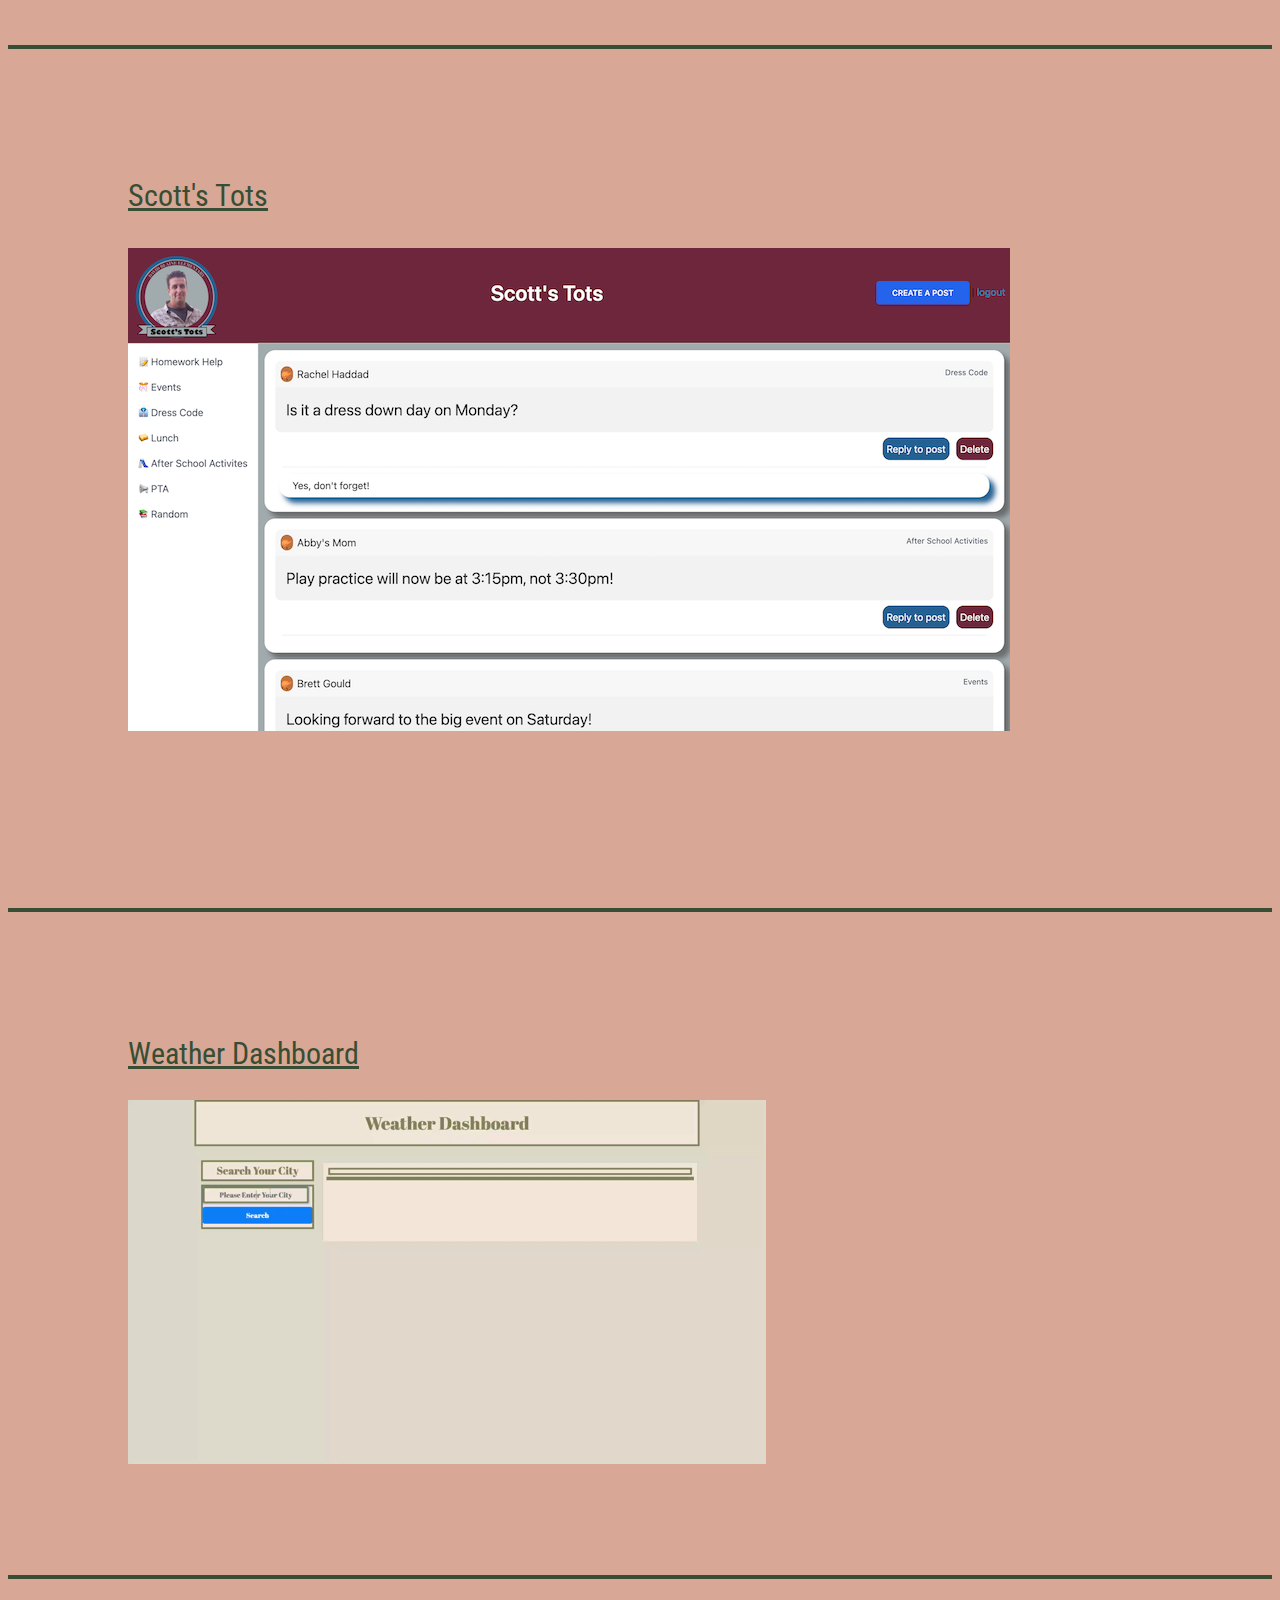
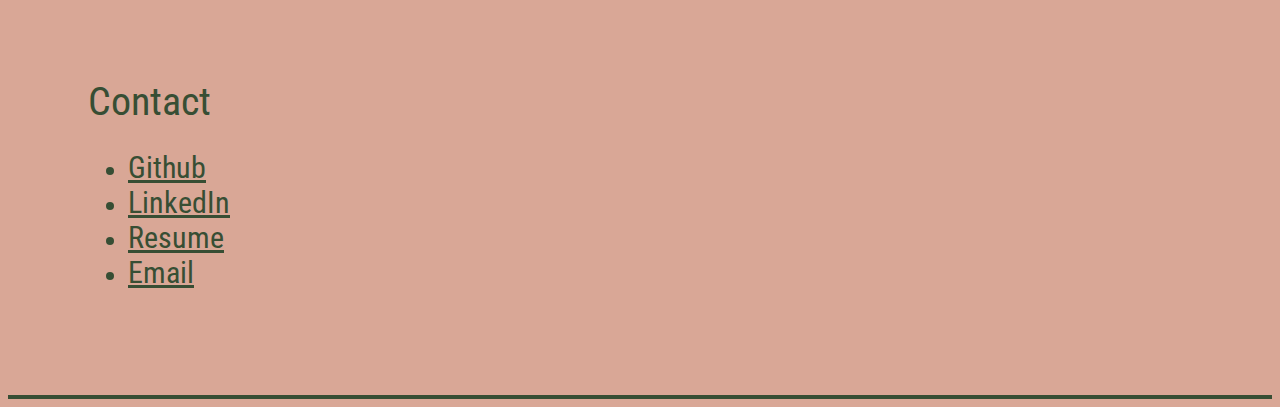
==== commit 02b6c89d: "cleaned up css" ====
--- a/index.html
+++ b/index.html
@@ -14,12 +14,13 @@
     <link href="https://fonts.googleapis.com/css2?family=Roboto+Condensed:wght@300&display=swap" rel="stylesheet">
 </head>
 
-<body class="container">
-    <!-- HEADER -->
-    <header class="container">
-        <h1>Rachel Yarkony</h1>
-        <h2>Junior Front-end Web Developer</h2>
-    </header>
+
+<!-- HEADER -->
+<header class="container">
+    <h1>Rachel Haddad</h1>
+    <h2>Junior Front-end Web Developer</h2>
+
+
     <nav>
         <ul>
             <a class="nav-link" href="#aboutMeClick" id="caption">About Me</a>
@@ -27,18 +28,24 @@
             <a class="nav-link" href="#contactClick" id="caption">Contact</a>
         </ul>
     </nav>
-    <br>
+</header>
+<br>
+
+<body class="container">
     <!-- INCLUDES NAME, TABS FOR DIFFERENT SECTIONS OF PAGE-->
+    <div> <img src="./assets/images/RachelandButtercup.jpeg" id="image" alt="Rachel and Buttercup">
+    </div>
+    </div>
     <section id="sectionone" class="container ms-auto">
         <div>
             <div id="abtmesection">
                 <a id="aboutMeClick">ABOUT</a>
-                <img src="./assets/images/christmas card.png" class="float-end mx-auto" style="max-width: 500px;"
-                    alt="Headshot of Rachel">
             </div>
-            <p>Hello! I'm Rachel Yarkony, a passionate and qualified Full Stack Web Developer!
-                When I'm not programming, I love to spend as much time as possible
-                with my pup Buttercup. </p>
+
+            <p id="bio">Hello! I'm Rachel Haddad, a passionate and qualified Full Stack Junior Web Developer!
+                When I'm not
+                programming, I love to spend as much time as possible with my pup Buttercup.
+            </p>
         </div>
     </section>
     <br>
@@ -46,74 +53,77 @@
     <br>
     <br>
     <br>
-    <section id="sectionone" class="container ms-auto">
+    <section id="sectiontwo" class="container ms-auto">
         <div id="twork">
             <a id="workClick">Work</a>
-            <div>
-                <div>
-                    <figure class="figure"><a id="umbrella" href="https://the-camelcasers.github.io/project/"
-                            id="caption">Do You Need
-                            an
-                            Umbrella?
-                        </a>
-                        <br>
-                        <img src="./assets/images/DoYouNeedanUmbrella.gif"
-                            class="figure-img img-fluid max-width: 100px rounded" alt="Gif of Do you need an umbrella">
-                    </figure>
-                </div>
-            </div>
-            <br>
-            <!-- TODO: Project 2 -->
-            <div>
-                <div id="umbrella">
-                    <figure class="figure"><a href="https://project-two-threeandalady.herokuapp.com/"
-                            id="caption">Scott's
-                            Tots
-                        </a>
-
-                        <br>
-                        <img src="./assets/images/Final Screenshot.png"
-                            class="figure-img img-fluid max-width: 100px rounded" alt="Scott's Tots Message Board">
-                        <figcaption class="figure-caption text-end" id="caption"></figcaption>
-                    </figure>
-                </div>
-            </div>
         </div>
         <br>
-
         <div>
-            <div id="umbrella">
-                <figure class="figure"><a href="https://buttercupsmom.github.io/hw-6/" id="caption">Weather Dashboard
+            <div>
+                <figure class="figure"><a id="umbrella" href="https://the-camelcasers.github.io/project/"
+                        id="caption">Do You Need
+                        an
+                        Umbrella?
                     </a>
                     <br>
-                    <img src="./assets/images/WeatherDashboard.gif"
-                        class="figure-img img-fluid max-width: 100px rounded" alt="weather dashboard gif">
-                    <figcaption class="figure-caption text-end" id="caption"></figcaption>
+                    <br>
+                    <img src="./assets/images/DoYouNeedanUmbrella.gif"
+                        class="figure-img img-fluid max-width: 100px rounded" alt="Gif of Do you need an umbrella">
                 </figure>
             </div>
         </div>
     </section>
     <br>
-    <section id="sectionone" class="container ms-auto">
+    <!-- TODO: Project 2 -->
+    <div>
+        <section id="sectiontwo">
+            <div id="umbrella">
+                <figure class="figure"><a href="https://project-two-threeandalady.herokuapp.com/" id="umbrella">Scott's
+                        Tots
+                    </a>
+                    <br>
+                    <br>
+                    <img src="./assets/images/Final Screenshot.png"
+                        class="figure-img img-fluid max-width: 100px rounded" alt="Scott's Tots Message Board">
+                    <figcaption class="figure-caption text-end" id="caption"></figcaption>
+                </figure>
+            </div>
+    </div>
+    </section>
+    </div>
+    <br>
+
+    <div>
+        <section id="sectiontwo">
+            <!-- <div id="umbrella"> -->
+            <figure class="figure"><a href="https://buttercupsmom.github.io/hw-6/" id="umbrella">Weather Dashboard
+                </a>
+                <br>
+                <br>
+                <img src="./assets/images/WeatherDashboard.gif" class="figure-img img-fluid max-width: 100px rounded"
+                    alt="weather dashboard gif">
+                <figcaption class="figure-caption text-end" id="caption"></figcaption>
+            </figure>
+            <!-- </div> -->
+    </div>
+    </section>
+    <br>
+    <section id="sectiontwo" class="container ms-auto">
         <div id="contactizzle">
             <a id="contactClick">Contact</a>
         </div>
-        <div>
-            <ul id="caption">
-                <li><a href="https://github.com/buttercupsmom" id="caption">Github</a>
-                </li>
-                <li><a href="https://www.linkedin.com/in/rachelehaddad/" id="caption">LinkedIn</a>
-                </li>
-                <!-- TODO: resume link to google docs -->
-                <li><a href="https://docs.google.com/document/d/e/2PACX-1vQ8hf02volM08dcAU9fvE2rMTTq4DxdWC8-OKju5c5YKCPRGe5K8hc34t3w5avT9cGXAQLlOh2nc5gp/pub"
-                        target="_blank" onclick="openNewWindow()" id="caption">Resume</a>
-                </li>
-                <li><a href="mailto:yarkony.rachel@gmail.com" id="caption">Email</a>
-                </li>
-            </ul>
-        </div>
+        <ul>
+            <li><a href="https://github.com/buttercupsmom" id="umbrella">Github</a>
+            </li>
+            <li><a href="https://www.linkedin.com/in/rachelehaddad/" id="umbrella">LinkedIn</a>
+            </li>
+            <li><a href="https://docs.google.com/document/d/e/2PACX-1vQ8hf02volM08dcAU9fvE2rMTTq4DxdWC8-OKju5c5YKCPRGe5K8hc34t3w5avT9cGXAQLlOh2nc5gp/pub"
+                    target="_blank" id="umbrella">Resume</a>
+            </li>
+            <li><a href="mailto:yarkony.rachel@gmail.com" id="umbrella">Email</a>
+            </li>
+        </ul>
     </section>
 </body>
-<script src="./assets/js/script.js"></script>
 
 </html>--- a/assets/css/style.css
+++ b/assets/css/style.css
@@ -16,6 +16,7 @@
   color: var(--text-color);
   font: bold;
   padding: 60px;
+  position: sticky;
   justify-content: space-evenly;
   align-items: end;
 }
@@ -33,7 +34,7 @@
   border: 4px transparent;
   border-radius: 5;
   color: var(--text-color);
-  padding: 60px;
+  /* padding: 60px; */
   text-align: end;
   display: flex-row;
 }
@@ -43,19 +44,36 @@
 }
 
 #abtmesection {
-  font-size: 30px;
+  font-size: 40px;
+}
+
+#bio {
+  display: flex;
+  flex-wrap: wrap;
 }
 
 #contactizzle {
-  font-size: 30px;
+  font-size: 40px;
+}
+#image {
+  padding-top: 70px;
+  padding-right: 30px;
+  float: right;
+  max-width: 300px;
 }
 
 #sectionone {
-  border: 6px transparent;
-  border-radius: 5;
+  border-bottom: 4px solid;
   flex-wrap: wrap;
-  font-size: 22px;
-  padding: 40px;
+  font-size: 25px;
+  padding: 80px;
+}
+
+#sectiontwo {
+  border-bottom: 4px solid #374e34;
+  font-size: 25px;
+  padding: 80px;
+  flex-wrap: wrap;
 }
 
 #twork {
@@ -64,9 +82,11 @@
 
 #caption {
   color: var(--text-color);
+  font-size: 25px;
 }
 
 #umbrella {
   font-size: 30px;
   color: var(--text-color);
+  padding-bottom: 60px;
 }
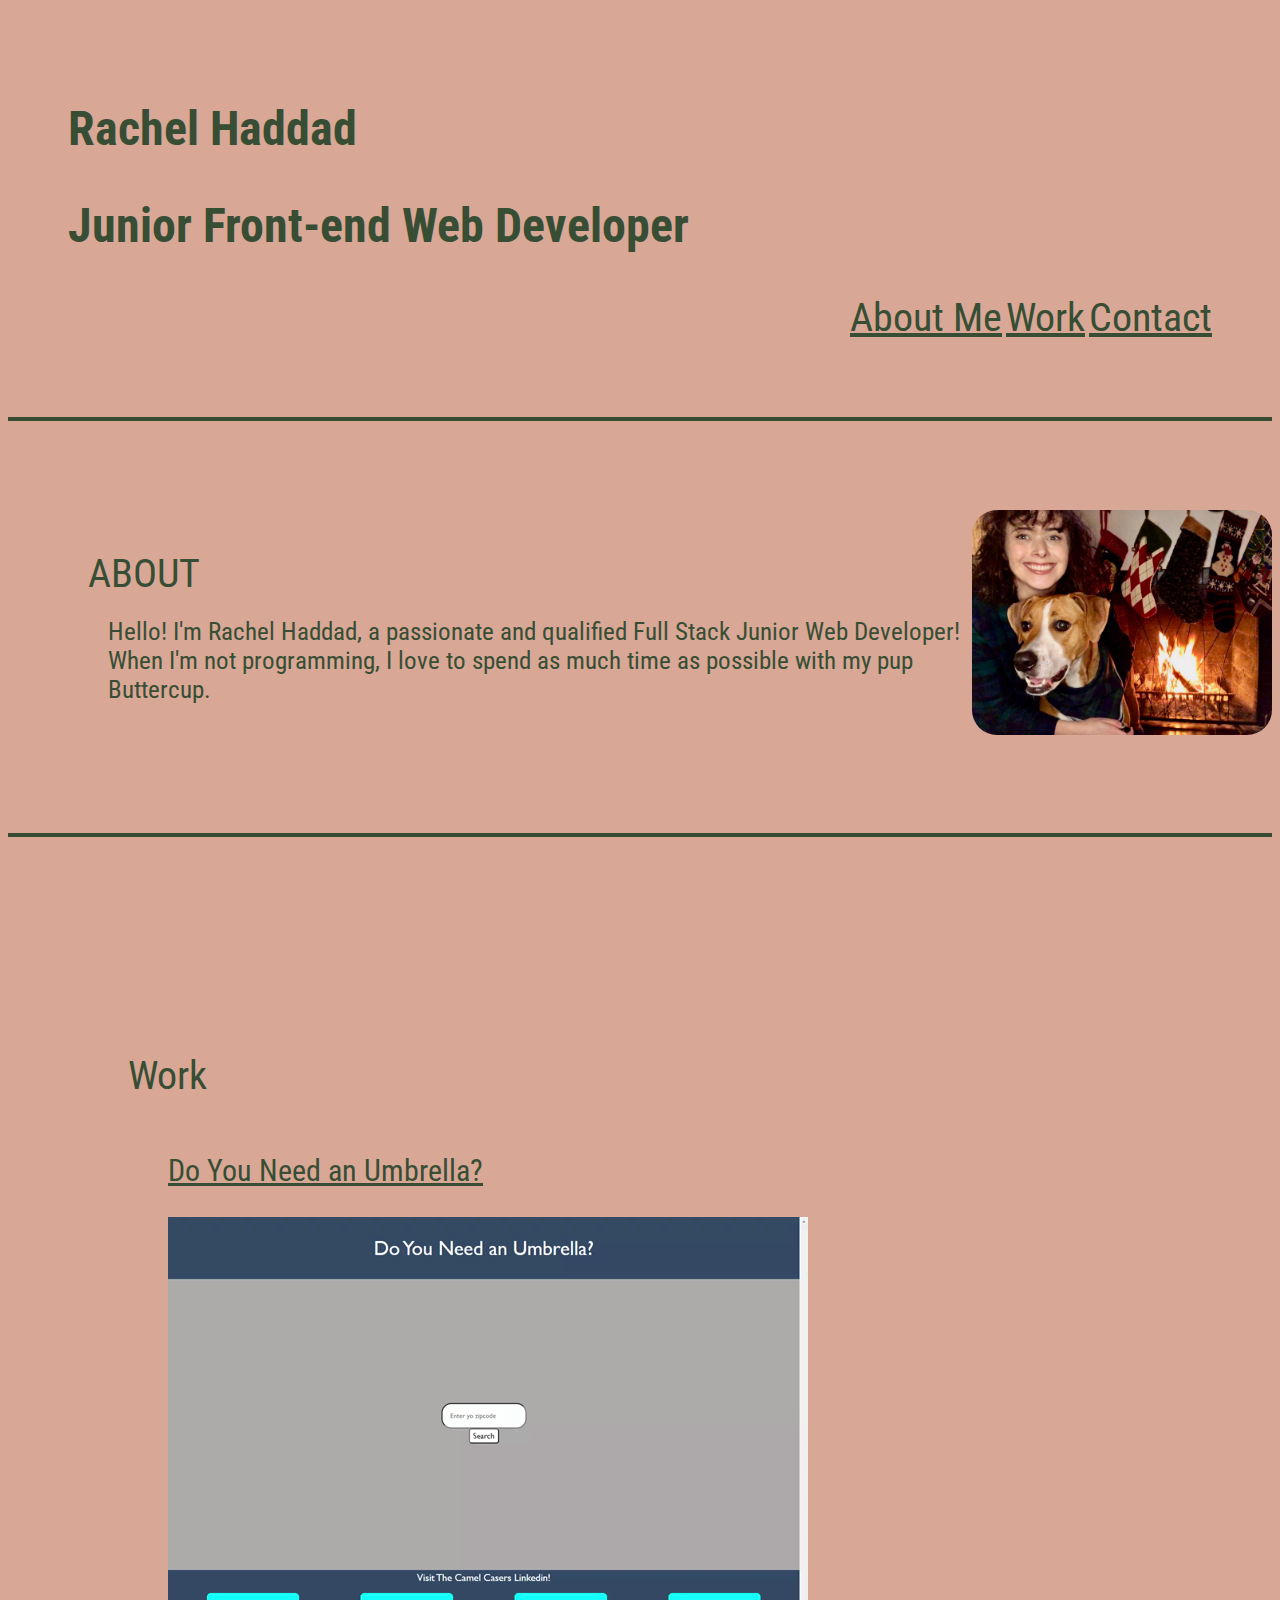
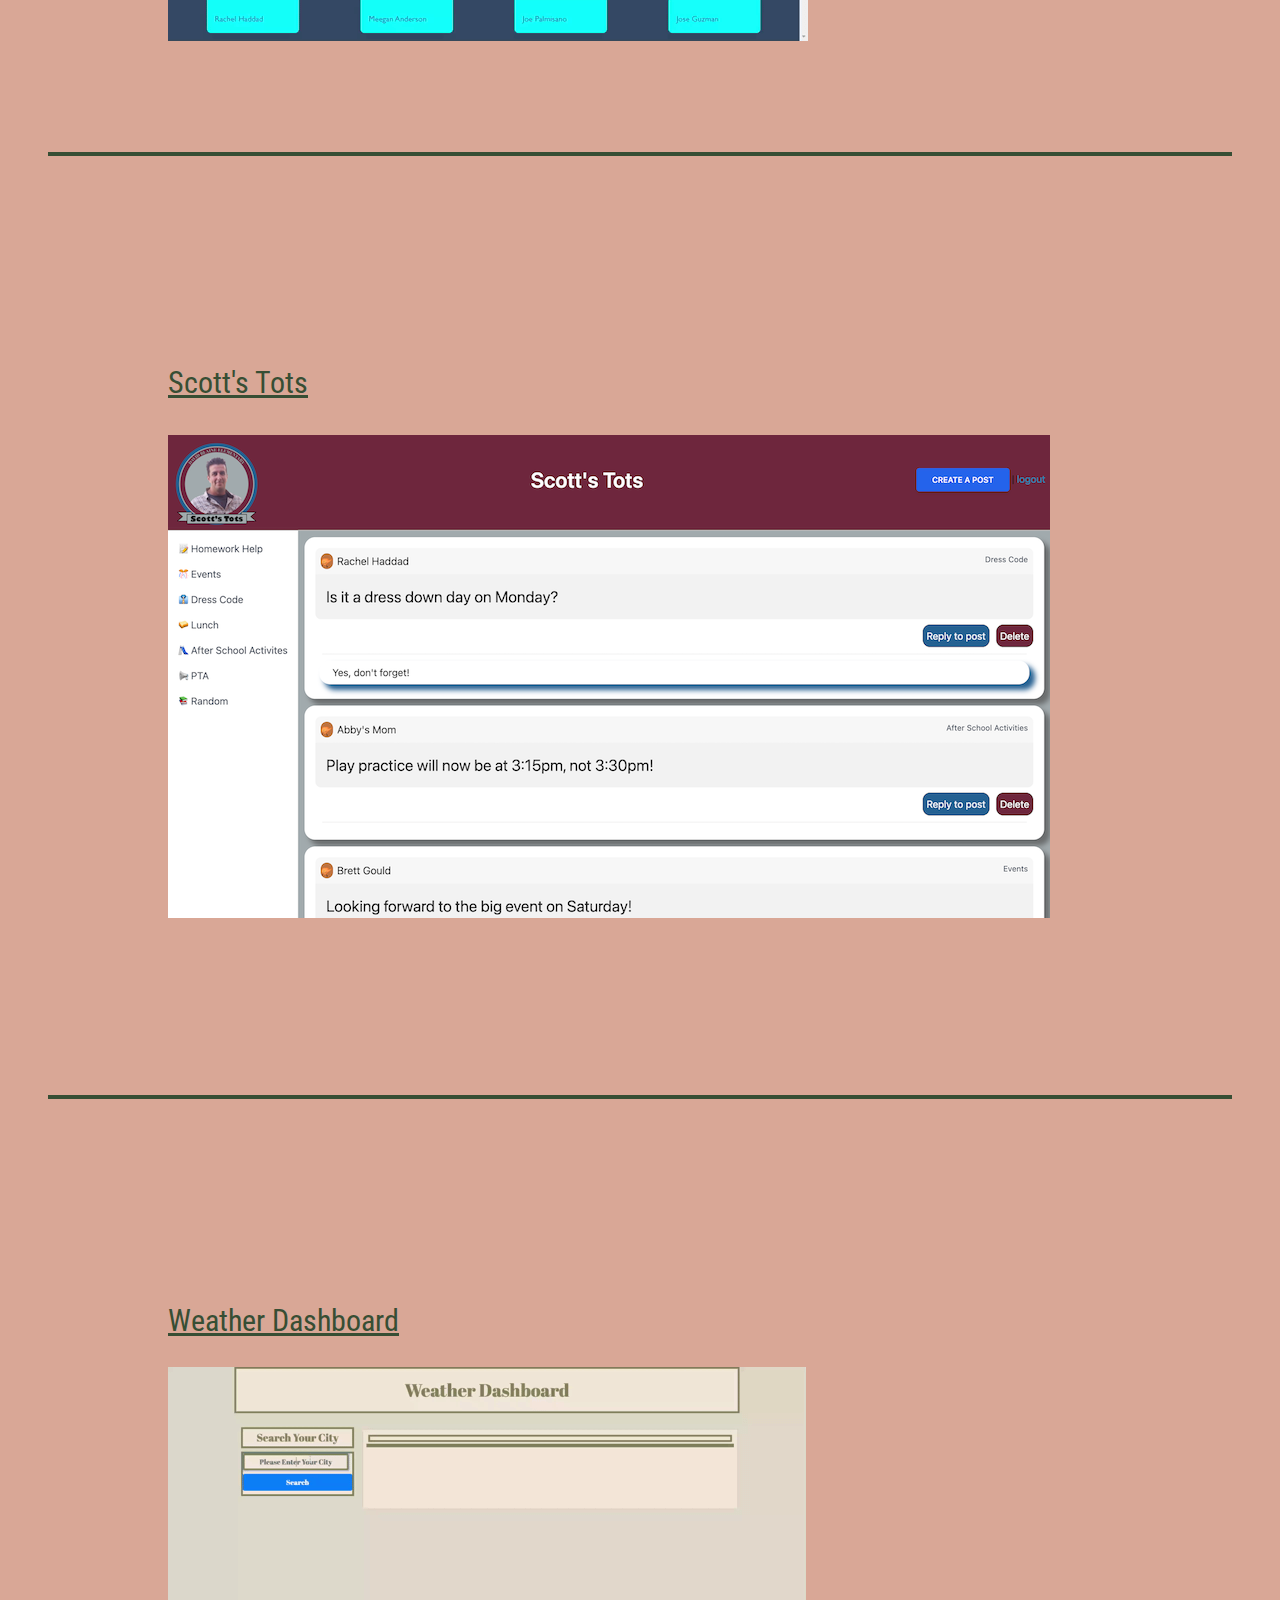
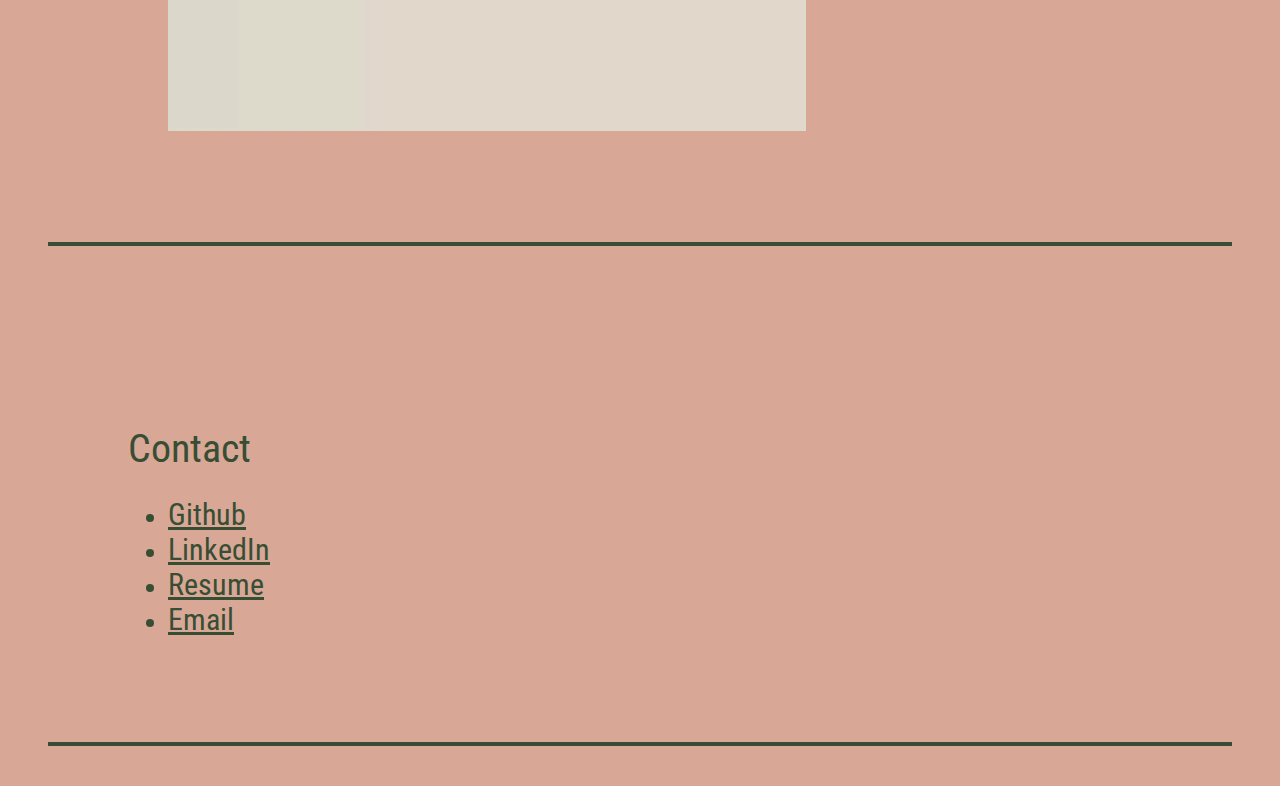
==== commit 03ad4508: "more styling edits" ====
--- a/index.html
+++ b/index.html
@@ -19,8 +19,6 @@
 <header class="container">
     <h1>Rachel Haddad</h1>
     <h2>Junior Front-end Web Developer</h2>
-
-
     <nav>
         <ul>
             <a class="nav-link" href="#aboutMeClick" id="caption">About Me</a>
@@ -32,9 +30,7 @@
 <br>
 
 <body class="container">
-    <!-- INCLUDES NAME, TABS FOR DIFFERENT SECTIONS OF PAGE-->
-    <div> <img src="./assets/images/RachelandButtercup.jpeg" id="image" alt="Rachel and Buttercup">
-    </div>
+    <div id="aboutDiv"> <img src="./assets/images/RachelandButtercup.jpeg" id="image" alt="Rachel and Buttercup">
     </div>
     <section id="sectionone" class="container ms-auto">
         <div>
@@ -46,6 +42,7 @@
                 When I'm not
                 programming, I love to spend as much time as possible with my pup Buttercup.
             </p>
+            <br>
         </div>
     </section>
     <br>
--- a/assets/css/style.css
+++ b/assets/css/style.css
@@ -34,13 +34,16 @@
   border: 4px transparent;
   border-radius: 5;
   color: var(--text-color);
-  /* padding: 60px; */
   text-align: end;
   display: flex-row;
 }
 
 .nav-link {
   font-size: 30px;
+}
+
+#aboutDiv {
+  padding-top: 30px;
 }
 
 #abtmesection {
@@ -50,16 +53,17 @@
 #bio {
   display: flex;
   flex-wrap: wrap;
+  margin: 20px;
 }
 
 #contactizzle {
   font-size: 40px;
 }
 #image {
-  padding-top: 70px;
-  padding-right: 30px;
+  border-radius: 25px;
   float: right;
   max-width: 300px;
+  margin-top: 40px;
 }
 
 #sectionone {
@@ -73,6 +77,7 @@
   border-bottom: 4px solid #374e34;
   font-size: 25px;
   padding: 80px;
+  margin: 40px;
   flex-wrap: wrap;
 }
 
@@ -82,7 +87,7 @@
 
 #caption {
   color: var(--text-color);
-  font-size: 25px;
+  font-size: 40px;
 }
 
 #umbrella {
